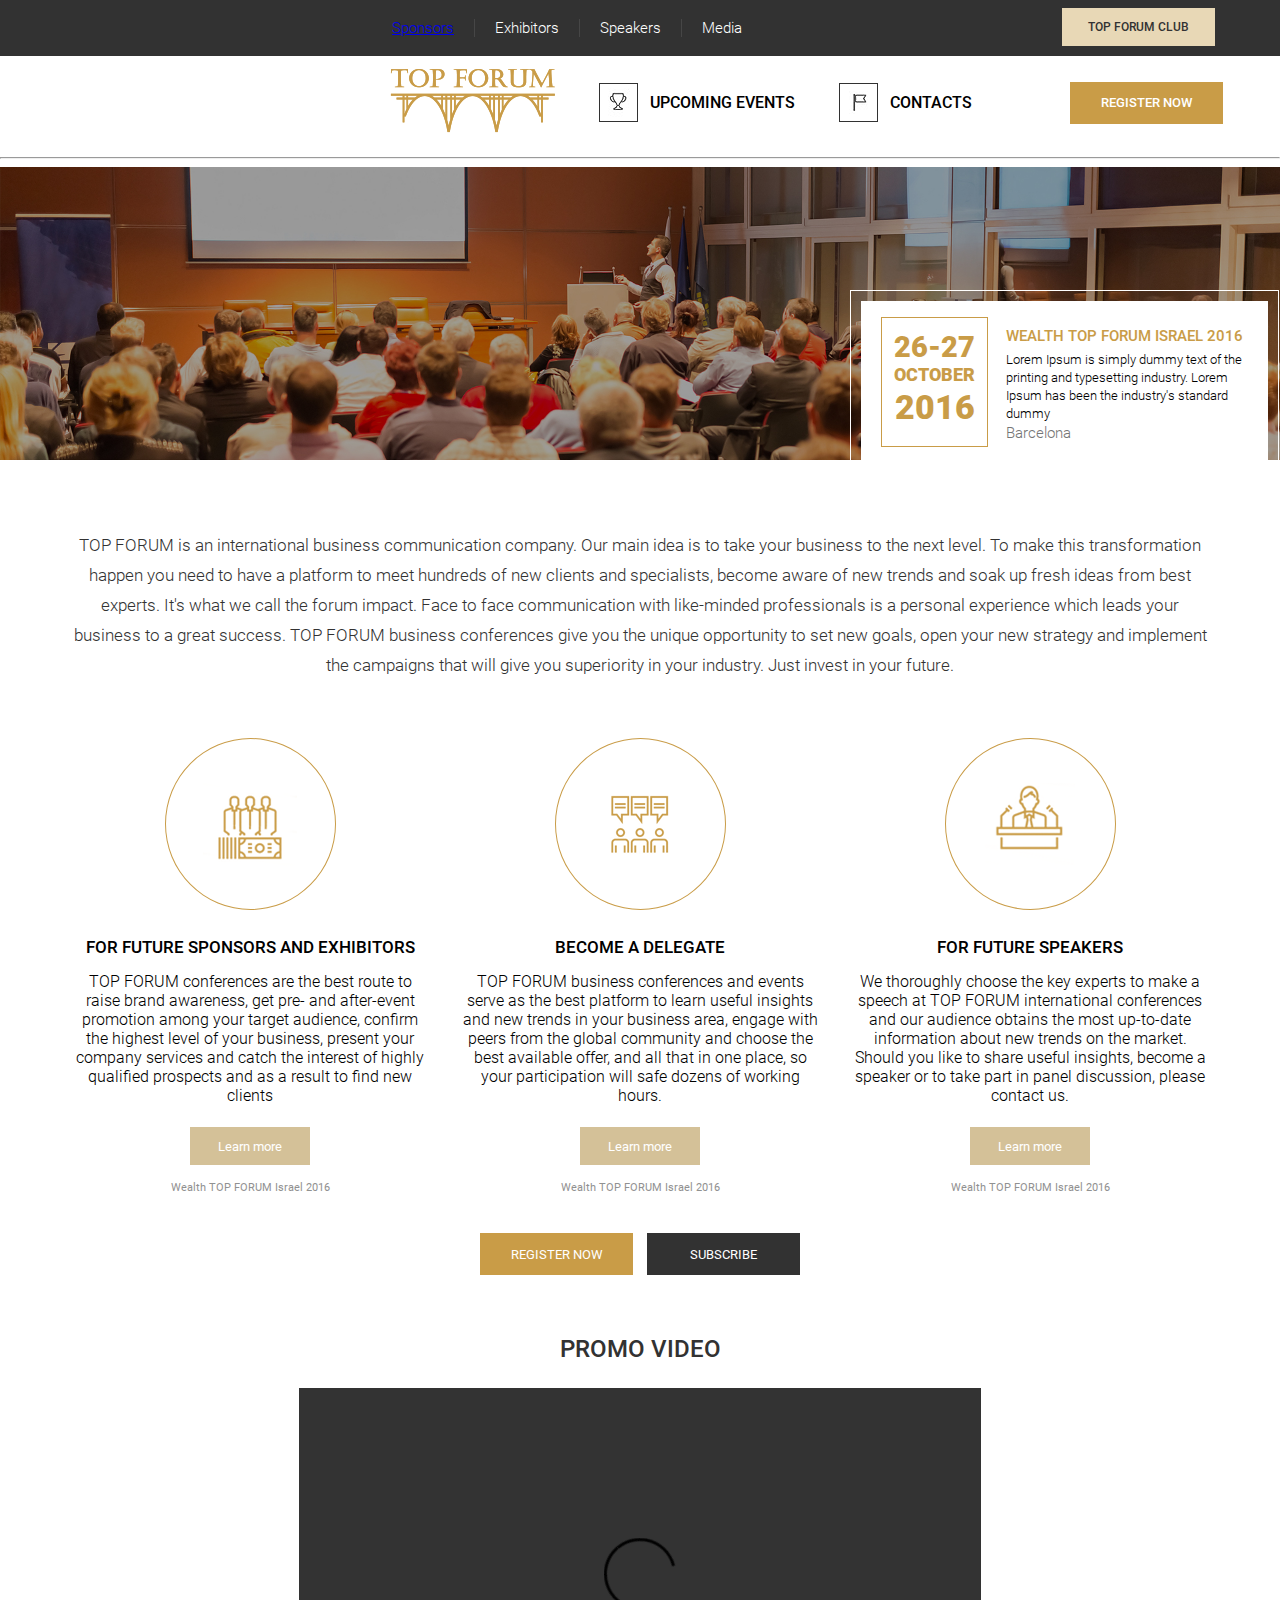
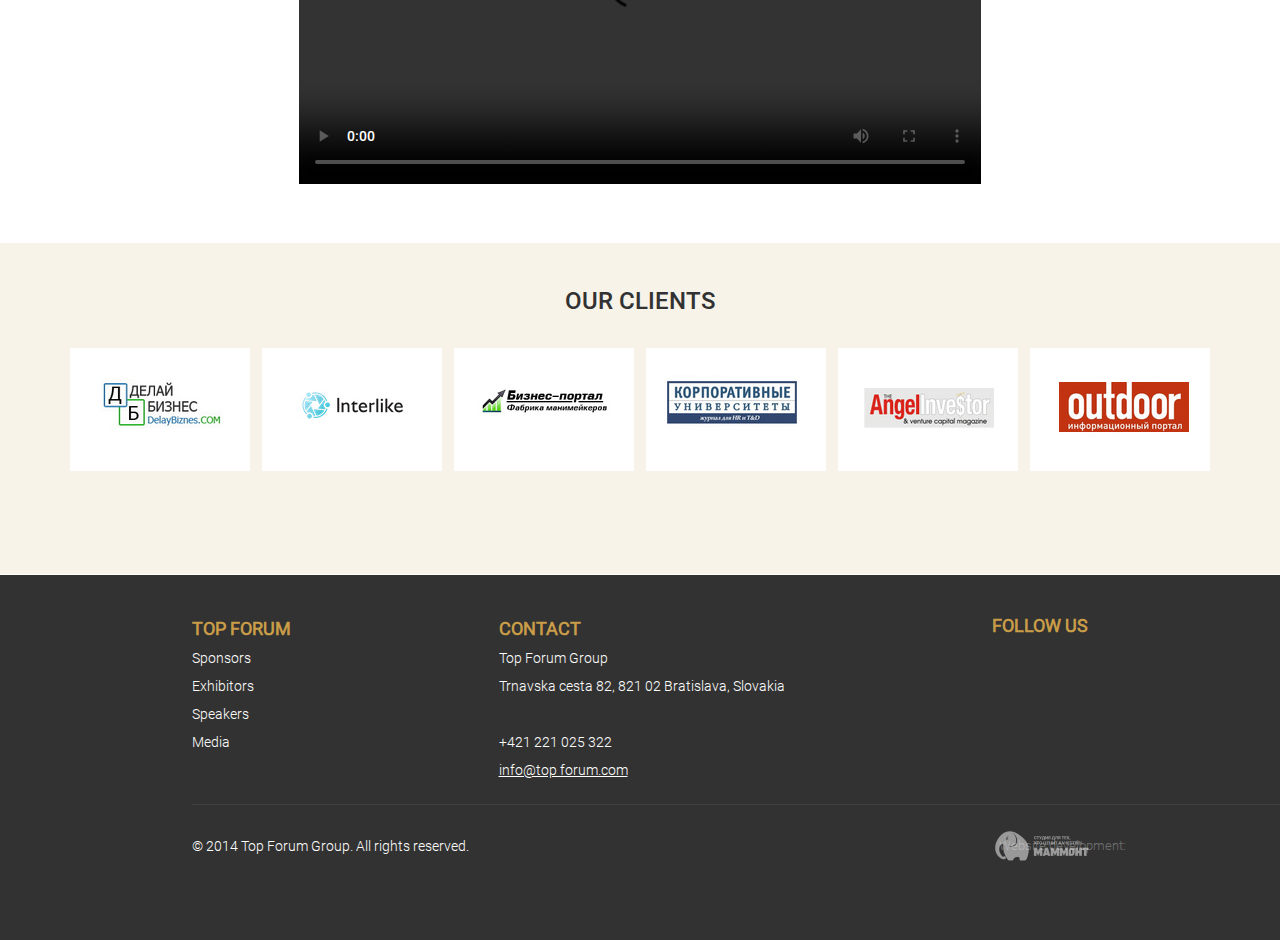
==== index.html @ ee660ce9 "Файлы для сайта" ====
<!DOCTYPE html>
<html lang="en">
<head>
    <meta charset="UTF-8">
    <meta name="viewport" content="width=device-width, initial-scale=1.0">
    <title>Topforum</title>
    <link rel="stylesheet" href="css/style.min.css">
    <link rel="stylesheet" href="css/fonts.css">
</head>
<body>
    <section class="promo">
        <div class="container">
            <header>
                <ul class="header_nav">
                    <li class="header_link"><a href="sponsors.html">Sponsors</a></li>
                    <li class="header_link">Exhibitors</li>
                    <li class="header_link">Speakers</li>
                    <li class="header_link">Media</li>
                </ul>
                <button class="header_btn">TOP FORUM CLUB </button>
            </header>
            <div class="promo_header">
                <div class="promo_header_img">
                    <a href="#"><img src="images/icons/logo_1.png" alt="logo_1"></a>
                </div>
                <div class="promo_header_nav">
                    <div class="promo_icon">
                        <img src="images/icons/upcoming.png" alt="upcoming">
                    </div>
                    <div class="promo_header_text">UPCOMING EVENTS</div>
                    <div class="promo_icon">
                        <img src="images/icons/contacts.png" alt="contacts">
                    </div>
                    <div class="promo_header_text">CONTACTS</div>
                </div>
                <button class="promo_btn">REGISTER NOW </button>
            </div>
            <hr>
            <div class="promo_img">
                <div class="promo_block">
                    <div class="promo_wrapper">
                        <div class="promo_date">
                            26-27<br><span>OCTOBER</span><br><div class="div">2016</div>
                        </div>
                        <div class="promo_text">
                            <div class="promo_title">Wealth TOP FORUM Israel 2016</div>
                            <div class="promo_descr">Lorem Ipsum is simply dummy text of the printing and typesetting industry. Lorem Ipsum has been the industry's standard dummy<br></div>
                            <div class="promo-descr">Barcelona</div>
                        </div>
                    </div>
                </div>
                <img src="images/bg/bg_1.jpg" alt="bg_1">
            </div>
            <div class="promo_subwrapper">
                <div class="promo_subtitle">TOP FORUM is an international business communication company. Our main idea is to take your business to the next level. To make this transformation happen you need to have a platform to meet hundreds of new clients and specialists, become aware of new trends and soak up fresh ideas from best experts. It's what we call the forum impact. Face to face communication with like-minded professionals is a personal experience which leads your business to a great success. TOP FORUM business conferences give you the unique opportunity to set new goals, open your new strategy and implement the campaigns that will give you superiority in your industry. Just invest in your future.</div>
                <div class="promo_subblock">
                    <div class="promo_subblock_item">
                        <div class="promo_subblock_img">
                            <img src="images/icons/icon_1.png" alt="icon_2">
                        </div>
                        <div class="promo_subblock_text">
                            <div class="promo_subblock_title">
                                FOR FUTURE SPONSORS AND EXHIBITORS
                            </div>
                            <div class="promo_subblock_descr">TOP FORUM conferences are the best route to raise brand awareness, get pre- and after-event promotion among your target audience, confirm the highest level of your business, present your company services and catch the interest of highly qualified prospects and as a result to find new clients
                            </div>
                        </div>
                        <button class="promo_subblock_btn">Learn more</button>
                        <div class="promo_subblock__">Wealth TOP FORUM Israel 2016</div>
                    </div>
                    <div class="promo_subblock_item">
                        <div class="promo_subblock_img">
                            <img src="images/icons/icon_2.png" alt="icon_2">
                        </div>
                        <div class="promo_subblock_text">
                            <div class="promo_subblock_title">
                                BECOME A DELEGATE
                            </div>
                            <div class="promo_subblock_descr">TOP FORUM business conferences and events serve as the best platform to learn useful insights and new trends in your business area, engage with peers from the global community and choose the best available offer, and all that in one place, so your participation will safe dozens of working hours.
                            </div>
                        </div>
                        <button class="promo_subblock_btn">Learn more</button>
                        <div class="promo_subblock__">Wealth TOP FORUM Israel 2016</div>
                    </div>
                    <div class="promo_subblock_item">
                        <div class="promo_subblock_img">
                            <img src="images/icons/icon_3.png" alt="icon_3">
                        </div>
                        <div class="promo_subblock_text">
                            <div class="promo_subblock_title">
                                FOR FUTURE SPEAKERS
                            </div>
                            <div class="promo_subblock_descr">We thoroughly choose the key experts to make a speech at TOP FORUM international conferences and our audience obtains the most up-to-date information about new trends on the market. Should you like to share useful insights, become a speaker or to take part in panel discussion, please contact us.
                            </div>
                        </div>
                        <button class="promo_subblock_btn">Learn more</button>
                        <div class="promo_subblock__">Wealth TOP FORUM Israel 2016</div>
                    </div>
                </div>
                <div class="promo_buttons">
                    <button class="promo_btn_sub">REGISTER NOW </button>
                    <button class="promo_subscribe">SUBSCRIBE</button>
                </div>
            </div>
        </div>
    </section>

    <section class="review">
        <div class="container">
            <div class="review_title">CUSTOMER REVIEWS</div>
            <div class="slider_arrow_left"></div>
            <div class="review_slider_wrap">
                <div class="review_wrap">
                    <div class="review_slide">
                        <div class="review_content">
                            <div class="review_item">
                                <div class="review_img"><img src="images/icons/review_1.png" alt="review_1"></div>
                                <div class="review_info">
                                    <div class="review_name">Alexander and Vera</div>
                                    <div class="review_data">04 SEPTEMBER 2015</div>
                                    <div class="review_descr">Lorem Ipsum is simply dummy text of the printing and typesetting industry. Lorem Ipsum has been the industry's standard dummy text ever since the 1500s, when an unknown printer took a galley of type and scrambled it to make a type specimen book. It has survived not only five centuries.</div>
                                </div>
                            </div>
                            <div class="review_item">
                                <div class="review_img"><img src="images/icons/nof_found.png" alt="not_found"></div>
                                <div class="review_info">
                                    <div class="review_name">Vinogradov Nikita and Oksana</div>
                                    <div class="review_data">04 SEPTEMBER 2015</div>
                                    <div class="review_descr">Lorem Ipsum is simply dummy text of the printing and typesetting industry. Lorem Ipsum has been the industry's standard dummy text ever since the 1500s, when an unknown printer took a galley of type and scrambled it to make a type specimen book. It has survived not only five centuries.</div>
                                </div>
                            </div>
                        </div>
                    </div>
                    <div class="review_slide">
                        <div class="review_content">
                            <div class="review_item">
                                <div class="review_img"><img src="images/icons/review_1.png" alt="review_1"></div>
                                <div class="review_info">
                                    <div class="review_name">Alexander and Vera</div>
                                    <div class="review_data">04 SEPTEMBER 2015</div>
                                    <div class="review_descr">Lorem Ipsum is simply dummy text of the printing and typesetting industry. Lorem Ipsum has been the industry's standard dummy text ever since the 1500s, when an unknown printer took a galley of type and scrambled it to make a type specimen book. It has survived not only five centuries.</div>
                                </div>
                            </div>
                            <div class="review_item">
                                <div class="review_img"><img src="images/icons/review_1.png" alt="review_1"></div>
                                <div class="review_info">
                                    <div class="review_name">Vinogradov Nikita and Oksana</div>
                                    <div class="review_data">04 SEPTEMBER 2015</div>
                                    <div class="review_descr">Lorem Ipsum is simply dummy text of the printing and typesetting industry. Lorem Ipsum has been the industry's standard dummy text ever since the 1500s, when an unknown printer took a galley of type and scrambled it to make a type specimen book. It has survived not only five centuries.</div>
                                </div>
                            </div>
                        </div>
                    </div>
                    <div class="review_slide">
                        <div class="review_content">
                            <div class="review_item">
                                <div class="review_img"><img src="images/icons/nof_found.png" alt="not_found"></div>
                                <div class="review_info">
                                    <div class="review_name">Alexander and Vera</div>
                                    <div class="review_data">04 SEPTEMBER 2015</div>
                                    <div class="review_descr">Lorem Ipsum is simply dummy text of the printing and typesetting industry. Lorem Ipsum has been the industry's standard dummy text ever since the 1500s, when an unknown printer took a galley of type and scrambled it to make a type specimen book. It has survived not only five centuries.</div>
                                </div>
                            </div>
                            <div class="review_item">
                                <div class="review_img"><img src="images/icons/nof_found.png" alt="not_found"></div>
                                <div class="review_info">
                                    <div class="review_name">Vinogradov Nikita and Oksana</div>
                                    <div class="review_data">04 SEPTEMBER 2015</div>
                                    <div class="review_descr">Lorem Ipsum is simply dummy text of the printing and typesetting industry. Lorem Ipsum has been the industry's standard dummy text ever since the 1500s, when an unknown printer took a galley of type and scrambled it to make a type specimen book. It has survived not only five centuries.</div>
                                </div>
                            </div>
                        </div>
                    </div>
                </div>
            </div>
            <div class="slider_arrow_right"></div>
            <div class="review_subtitle">Promo video</div>
            <video src="images/video.mp4" controls></video>
            <div class="review_block">
                <div class="review_block_title">our clients</div>
                <div class="review_sponsors">
                    <div class="review_sponsors_item">
                        <div class="review_sponsors_img"><a href="#"><img src="images/clients_1.png" alt="clients_1"></a></div>
                    </div>
                    <div class="review_sponsors_item">
                        <div class="review_sponsors_img"><a href="#"><img src="images/clients_2.png" alt="clients_2"></a></div>
                    </div>
                    <div class="review_sponsors_item">
                        <div class="review_sponsors_img"><a href="#"><img src="images/clients_3.png" alt="clients_3"></a></div>
                    </div>
                    <div class="review_sponsors_item">
                        <div class="review_sponsors_img"><a href="#"><img src="images/clients_4.png" alt="clients_4"></a></div>
                    </div>
                    <div class="review_sponsors_item">
                        <div class="review_sponsors_img"><a href="#"><img src="images/clients_5.png" alt="clients_5"></a></div>
                    </div>
                    <div class="review_sponsors_item">
                        <div class="review_sponsors_img"><a href="#"><img src="images/clients_6.png" alt="clients_6"></a></div>
                    </div>
                </div>
            </div>
        </div>
    </section>
    <div class="container">
        <footer class="footer">
            <div class="footer_info">
                <div class="footer_forum">
                    <div class="footer_forum_text"><span>TOP FORUM</span></div>
                    <div class="footer_forum_text">Sponsors</div>
                    <div class="footer_forum_text">Exhibitors</div>
                    <div class="footer_forum_text">Speakers</div>
                    <div class="footer_forum_text">Media</div>
                </div>
                <div class="footer_line"></div>
                <div class="footer_contacts">
                    <div class="footer_contacts_text"><span>CONTACT</span></div>
                    <div class="footer_contacts_text">Top Forum Group</div>
                    <div class="footer_contacts_text">Trnavska cesta 82, 821 02 Bratislava, Slovakia</div>
                    <div class="footer_contacts_text">+421 221 025 322</div>
                    <div class="footer_contacts_text"><a href="#">info@top forum.com</a></div>
                </div>
                <div class="footer_follow"><span>FOLLOW US</span></div>
            </div>
            <div class="footer_hr"></div>
            <div class="footer_group">
                <div class="footer_group_text">© 2014 Top Forum Group. All rights reserved. </div>
                <div class="footer_group_text">Website development:</div>
                <div class="footer_group_img"><img src="images/icons/footer_logo.png" alt="footer_logo"></div>
            </div>
        </footer>
        <div class="modal_subscribe look">
            <div class="subscribe">
                <div class="subscribe_x">&times;</div>
                <div class="subscribe_title">SUBSCRIBE</div>
                <div class="subscribe_text">Lorem Ipsum is simply dummy text of the printing and typesetting industry.</div>
                <form action="#" class="subscribe_form">
                    <input type="text" placeholder="Name and surname" class="subscribe_input">
                    <input type="text" placeholder="Company name " class="subscribe_input">
                    <input type="text" placeholder="E-mail" class="subscribe_input">
                    <button class="subscribe_btn">SUBSCRIBE</button>
                </form>
            </div>
        </div>
    </div>


    <script src="js/script.js"></script>
</body>
</html>
---- css/style.min.css ----
.container{display:block;margin:0 auto;max-width:1920px}*{font-family:'Roboto'}body{overflow-x:hidden;margin:0;-webkit-box-sizing:border-box;box-sizing:border-box}.modal_fon{opacity:1;z-index:100}header{display:-webkit-box;display:-ms-flexbox;display:flex;background-color:#323232;color:#fff;height:56px}.header_nav{display:-webkit-box;display:-ms-flexbox;display:flex;-webkit-box-pack:start;-ms-flex-pack:start;justify-content:start;-webkit-box-align:center;-ms-flex-align:center;align-items:center;margin-left:332px}.header_nav :hover{text-decoration:underline}.header_nav :last-child{border:none}.header_link{list-style-type:none;padding:0 20px;border-right:solid 1px rgba(255,255,255,0.1);cursor:pointer;font-weight:300;font-size:15px}.promo_header{padding-left:390px;height:93px;display:-webkit-box;display:-ms-flexbox;display:flex;-webkit-box-pack:start;-ms-flex-pack:start;justify-content:start;-webkit-box-align:center;-ms-flex-align:center;align-items:center}.promo_header_nav{display:-webkit-box;display:-ms-flexbox;display:flex;-webkit-box-pack:start;-ms-flex-pack:start;justify-content:start;-webkit-box-align:center;-ms-flex-align:center;align-items:center}.promo_icon{margin-left:44px;display:-webkit-box;display:-ms-flexbox;display:flex;-webkit-box-pack:center;-ms-flex-pack:center;justify-content:center;-webkit-box-align:center;-ms-flex-align:center;align-items:center;border:1px solid #323232;width:37px;height:37px}.promo_header_text{margin-left:12px}.header_btn{margin:8px 0 0 35.1%;text-align:center;width:153px;height:38px;background-color:#e8d8b6;font-size:12px;color:#323232;cursor:pointer;border:none}.promo_btn{margin-left:30%;text-align:center;width:153px;height:42px;background-color:#c99c47;font-size:13px;color:#ffffff;cursor:pointer;border:none}.promo_img{position:relative}.promo_img img{width:100%}.promo_block{display:-webkit-box;display:-ms-flexbox;display:flex;-webkit-box-pack:center;-ms-flex-pack:center;justify-content:center;-webkit-box-align:center;-ms-flex-align:center;align-items:center;position:absolute;width:427px;height:179px;border:1px solid #fff;-webkit-transform:translate(1065px, 123px);transform:translate(1065px, 123px)}.promo_wrapper{display:-webkit-box;display:-ms-flexbox;display:flex;-webkit-box-pack:justify;-ms-flex-pack:justify;justify-content:space-between;background-color:#fff;width:407px;height:159px}.promo_date{margin:16px 0 0 20px;border:1px solid #c99c47;width:105px;height:111px;text-align:center;color:#c99c47;font-size:29px;font-weight:900;padding-top:17px;line-height:24px}.promo_text{line-height:18px;width:239px;margin-right:23px}.div{margin-top:8px;font-size:34px}.promo_title{padding-top:27px;font-size:14.5px;font-weight:500;color:#c99c47;text-transform:uppercase}.promo-descr{color:#757575;font-size:14.5px;font-weight:300}.promo_descr{margin-top:5px;margin-bottom:2px;font-size:12.5px;font-weight:300}span{font-size:18px;font-weight:900}.promo_subtitle{display:block;margin:0 auto;width:1140px;font-size:17px;text-align:center;color:#323232;margin-top:66px;font-weight:300;line-height:30px}.promo_subblock_img{display:-webkit-box;display:-ms-flexbox;display:flex;-webkit-box-pack:center;-ms-flex-pack:center;justify-content:center;-webkit-box-align:center;-ms-flex-align:center;align-items:center;width:169px;height:170px;border-radius:100%;border:solid 1px #c99c47}.promo_subblock{text-align:center;display:block;margin:0 auto;display:-webkit-box;display:-ms-flexbox;display:flex;-webkit-box-pack:center;-ms-flex-pack:center;justify-content:center;width:1140px;margin-top:58px}.promo_subwrapper{display:block;margin:0 auto}.promo_subblock_item{display:-webkit-box;display:-ms-flexbox;display:flex;-webkit-box-orient:vertical;-webkit-box-direction:normal;-ms-flex-direction:column;flex-direction:column;-webkit-box-align:center;-ms-flex-align:center;align-items:center}.promo_subblock_title{margin-top:27px;font-size:17px;font-weight:500}.promo_subblock_text{width:360px;margin:0 15px 0 15px}.promo_subblock_descr{margin-top:15px;font-weight:300}.promo_subblock_btn{margin-top:22px;width:120px;height:38px;background-color:#d4c198;font-size:13px;cursor:pointer;color:#ffffff;text-align:center;border:none;font-family:'Roboto Regular'}.promo_subblock__{margin-top:16px;color:#919191;font-size:11px;font-family:'Roboto Regular'}.promo_btn_sub{text-align:center;width:153px;height:42px;background-color:#c99c47;font-size:13px;color:#ffffff;cursor:pointer;border:none;margin-right:7px;font-family:'Roboto Regular'}.promo_subscribe{width:153px;height:42px;background-color:#323232;border:none;color:#ffffff;font-size:13px;text-align:center;cursor:pointer;margin-left:7px;font-family:'Roboto Regular'}.promo_buttons{display:-webkit-box;display:-ms-flexbox;display:flex;-webkit-box-pack:center;-ms-flex-pack:center;justify-content:center;margin-top:39px}.review{min-height:1295px}.review_slider_wrap{overflow:hidden;margin-top:30px}.review_wrap{overflow:hidden;display:-webkit-box;display:-ms-flexbox;display:flex;-webkit-box-pack:center;-ms-flex-pack:center;justify-content:center;width:1920px;height:417px;background-color:rgba(232,216,182,0.3);padding-top:54px}.review_title{margin-top:30px;font-size:24px;font-weight:500;text-align:center;color:#323232}.review_content{display:-webkit-box;display:-ms-flexbox;display:flex;-webkit-box-pack:center;-ms-flex-pack:center;justify-content:center}.review_content :nth-child(2){margin-left:48px}.review_item{display:-webkit-box;display:-ms-flexbox;display:flex;margin-top:40px}.review_img{display:-webkit-box;display:-ms-flexbox;display:flex;-webkit-box-pack:center;-ms-flex-pack:center;justify-content:center;-webkit-box-align:center;-ms-flex-align:center;align-items:center;width:121px;height:121px;background-color:#ffffff;border-radius:100%}.review_img :nth-child(0){margin-left:48px}.review_info{background-color:#fff;width:411px;height:245px;margin-left:14px}.review_name{font-size:17px;font-weight:500;color:#323232;margin-top:26px;margin-left:31px}.review_data{width:119px;height:22px;background-color:rgba(0,0,0,0.3);font-size:9px;font-weight:300;color:#fff;text-align:center;padding-top:11px;margin-top:11px;text-transform:uppercase;-webkit-transform:translateX(-17px);transform:translateX(-17px)}.review_descr{width:333px;height:124px;font-size:14px;font-weight:300;color:#323232;text-align:justify;margin-left:31px;margin-top:11px}.review_subtitle{margin-top:60px;color:#323232;font-size:24px;font-weight:500;text-transform:uppercase;text-align:center}.review_block{padding-top:44px;height:287px;background-color:rgba(232,216,182,0.3);margin-top:59px}.review_block_title{display:-webkit-box;display:-ms-flexbox;display:flex;-webkit-box-pack:center;-ms-flex-pack:center;justify-content:center;font-size:24px;font-weight:500;color:#323232;text-transform:uppercase}.review_sponsors{margin-top:33px;display:-webkit-box;display:-ms-flexbox;display:flex;-webkit-box-pack:center;-ms-flex-pack:center;justify-content:center}.review_sponsors_img{display:-webkit-box;display:-ms-flexbox;display:flex;-webkit-box-pack:center;-ms-flex-pack:center;justify-content:center;-webkit-box-align:center;-ms-flex-align:center;align-items:center;width:180px;height:123px;background-color:#fff;margin:0 6px 0 6px}video{display:block;margin:0 auto;margin-top:25px;width:682px;height:396px;outline:none}.footer{min-height:365px;padding:0 15%;background-color:#323232}.footer_info{display:-webkit-box;display:-ms-flexbox;display:flex;-webkit-box-pack:justify;-ms-flex-pack:justify;justify-content:space-between;padding-top:40px}.footer_line{width:1px;height:210px;background-color:rgba(80,80,80,0.5);-webkit-transform:translateX(-10%);transform:translateX(-10%)}.footer span{font-family:'Roboto Regular';color:#c99c47}.footer_forum_text{color:#ffffff;font-size:14px;font-weight:300;line-height:28px}.footer_contacts{-webkit-transform:translateX(-70%);transform:translateX(-70%)}.footer_contacts :nth-child(4){margin-top:28px}.footer_contacts a{color:#fff}.footer_contacts_text{color:#ffffff;font-size:14px;font-weight:300;line-height:28px}.footer_hr{display:-webkit-box;display:-ms-flexbox;display:flex;-webkit-box-pack:center;-ms-flex-pack:center;justify-content:center;width:1171px;height:1px;background-color:rgba(80,80,80,0.5);margin-top:20px}.footer_group{display:-webkit-box;display:-ms-flexbox;display:flex;-webkit-box-pack:justify;-ms-flex-pack:justify;justify-content:space-between;-webkit-box-align:center;-ms-flex-align:center;align-items:center;margin-top:26px}.footer_group :nth-child(2){font-size:13px;color:rgba(255,255,255,0.3);-webkit-transform:translateX(330px);transform:translateX(330px)}.footer_group_img{width:93px;height:29px}.footer_group_text{font-size:14px;font-weight:300;color:#fff}.slider_arrow_left{position:relative;cursor:pointer;left:-40%;bottom:-180px;z-index:300}.slider_arrow_left:before,.slider_arrow_left:after{content:"";position:absolute;height:12px;width:60px;background-color:#c99c47;top:50%;left:50%}.slider_arrow_left:before{-webkit-transform-origin:0% -50%;transform-origin:0% -50%;-webkit-transform:translate(-75%, -50%) rotate(45deg);transform:translate(-75%, -50%) rotate(45deg)}.slider_arrow_left:after{-webkit-transform-origin:0% 150%;transform-origin:0% 150%;-webkit-transform:translate(-75%, -50%) rotate(-45deg);transform:translate(-75%, -50%) rotate(-45deg)}.slider_arrow_right{position:relative;cursor:pointer;right:-40%;bottom:325px}.slider_arrow_right:before,.slider_arrow_right:after{content:"";position:absolute;height:12px;width:60px;background-color:#c99c47;top:50%;left:50%}.slider_arrow_right:before{-webkit-transform-origin:100% 150%;transform-origin:100% 150%;-webkit-transform:translate(-75%, -50%) rotate(45deg);transform:translate(-75%, -50%) rotate(45deg)}.slider_arrow_right:after{-webkit-transform-origin:100% -50%;transform-origin:100% -50%;-webkit-transform:translate(-75%, -50%) rotate(-45deg);transform:translate(-75%, -50%) rotate(-45deg)}.sponsors{min-height:1036px}.sponsors_title{font-size:24px;font-weight:500;margin-top:50px;text-align:center;text-transform:uppercase}.sponsors_text{display:block;margin:0 auto;font-size:17px;font-weight:300;width:1139px;margin-top:22px;text-align:center}.sponsors_subtitle{font-size:17px;font-weight:500;margin-top:40px;text-transform:uppercase;text-align:center}.sponsors_block{display:-webkit-box;display:-ms-flexbox;display:flex;-webkit-box-pack:center;-ms-flex-pack:center;justify-content:center;-ms-flex-wrap:wrap;flex-wrap:wrap;margin:0 25% 0 25%;width:50%}.sponsors_item{width:266px;margin:32px 14px 0 14px}.sponsors_btn{width:120px;height:38px;background-color:#d4c198;font-size:13px;cursor:pointer;color:#ffffff;text-align:center;border:none;font-family:'Roboto Regular';display:block;margin:0 auto;margin-top:16px}.sponsors_value{color:#c99c47;font-size:19px;text-transform:uppercase;font-weight:500;text-align:center}.sponsors_img{width:263px;height:160px;display:-webkit-box;display:-ms-flexbox;display:flex;-webkit-box-pack:center;-ms-flex-pack:center;justify-content:center;-webkit-box-align:center;-ms-flex-align:center;align-items:center;margin-top:21px;border:solid 1px #f3ebda}.sponsors_name{font-size:17px;font-weight:500;text-transform:uppercase;text-align:center;margin-top:21px}.sponsors_descr{font-size:15px;font-weight:300;text-align:center;margin-top:10px}.modal_subscribe{display:none;-webkit-box-pack:center;-ms-flex-pack:center;justify-content:center;-webkit-box-align:center;-ms-flex-align:center;align-items:center;position:fixed;top:0;right:0;bottom:0;left:0;z-index:1050}.subscribe{width:421px;height:372px;background-color:#ffffff;border:solid 2px #c99c47;z-index:1}.subscribe_title{margin-top:36px;font-size:17px;font-weight:500;text-align:center;text-transform:uppercase;color:#323232}.subscribe_x{position:absolute;font-size:50px;color:red;cursor:pointer;-webkit-transform:translate(430px, -50px);transform:translate(430px, -50px)}.subscribe_text{font-size:15px;font-weight:300;text-align:center;color:#323232;margin-top:10px}.subscribe_form{display:-webkit-box;display:-ms-flexbox;display:flex;-webkit-box-orient:vertical;-webkit-box-direction:normal;-ms-flex-direction:column;flex-direction:column;-webkit-box-align:center;-ms-flex-align:center;align-items:center}.subscribe_form :nth-child(1){margin-top:26px}.subscribe_input{width:364px;height:50px;font-size:14px;font-weight:300;text-align:center;color:#606060;padding:0 10px 0 10px;border:solid 1px rgba(232,216,182,0.3);text-transform:uppercase;margin-top:6px}.subscribe_btn{margin-top:12px;width:129px;height:42px;border:none;background-color:#c99c47;text-align:center;color:#ffffff;font-size:13px;font-family:'Roboto Regular';cursor:pointer}.look{opacity:1}@media (max-width: 1366px){.header_btn{margin:8px 0 0 23.4%}.promo_btn{margin-left:11%}.promo_block{-webkit-transform:translate(850px, 123px);transform:translate(850px, 123px)}.footer_line{display:none}.footer_contacts{-webkit-transform:translateX(0);transform:translateX(0)}.review{min-height:840px}.review_slider_wrap{display:none}.review_title{display:none}.slider_arrow_left,.slider_arrow_right{display:none}}@media (max-width: 1024px){.header_nav{margin-left:0}.promo_header{padding-left:20px}.promo_btn{margin-left:6.3%}.promo_block{display:none}.promo_subblock{-ms-flex-wrap:wrap;flex-wrap:wrap;width:100%}.promo_subtitle{width:80%}.review_sponsors{-ms-flex-wrap:wrap;flex-wrap:wrap}.review_sponsors_img{margin-top:5px}.review_block{height:330px}.review .footer{padding:0 10%}}@media (max-width: 570px){.review_block{height:500px;padding-top:14px}.review_subtitle{margin-top:20px}video{width:400px;height:240px}.promo_header_nav{display:none}.promo_subtitle{margin-top:20px}.promo_subblock{margin-top:20px}.promo_subblock_img{margin-top:20px;width:100px;height:100px}.promo_subblock_img img{width:60px}.promo_btn_sub{width:130px;height:37px;font-size:11px}.promo_subscribe{width:130px;height:37px;font-size:11px}.footer{padding:0 5%}.footer_hr{width:100%}.footer_group :nth-child(2){-webkit-transform:translateX(0);transform:translateX(0)}hr{display:none}}@media (max-width: 428px){.header_link{font-size:12px}.promo_btn{width:130px;height:37px}.promo_header{height:70px}.promo_header_img img{width:110px}.promo_subblock_descr,.promo_subtitle{font-size:15px}.footer_forum_text,.footer_contacts_text{font-size:13px}.footer span{font-size:15px}.footer_group_text{font-size:11px}.sponsors_btn{margin-bottom:20px}}
/*# sourceMappingURL=style.min.css.map */
---- css/fonts.css ----
@font-face {
    font-family: 'Roboto Regular';
    src: url('../fonts/Roboto-Regular.ttf');
    src: url('../fonts/Roboto-Regular.ttf') format('embedded-opentype'),
    url('../fonts/Roboto-Regular.ttf') format('ttf'),
    url('../fonts/Roboto-Regular.ttf') format('truetype');
    font-weight: 400;
    font-style: normal;
    }
@font-face {
    font-family: 'Roboto';
    src: url('../fonts/Roboto-Light.ttf');
    src: url('../fonts/Roboto-Light.ttf') format('embedded-opentype'),
    url('../fonts/Roboto-Light.ttf') format('ttf'),
    url('../fonts/Roboto-Light.ttf') format('truetype');
    font-weight: 300;
    font-style: normal;
    }
@font-face {
    font-family: 'Roboto';
    src: url('../fonts/Roboto-Medium.ttf');
    src: url('../fonts/Roboto-Medium.ttf') format('embedded-opentype'),
    url('../fonts/Roboto-Medium.ttf') format('ttf'),
    url('../fonts/Roboto-Medium.ttf') format('truetype');
    font-weight: 500;
    font-style: normal;
    }
@font-face {
    font-family: 'Roboto';
    src: url('../fonts/Roboto-Black.ttf');
    src: url('../fonts/Roboto-Black.ttf') format('embedded-opentype'),
    url('../fonts/Roboto-Black.ttf') format('ttf'),
    url('../fonts/Roboto-Black.ttf') format('truetype');
    font-weight: 900;
    font-style: normal;
    }
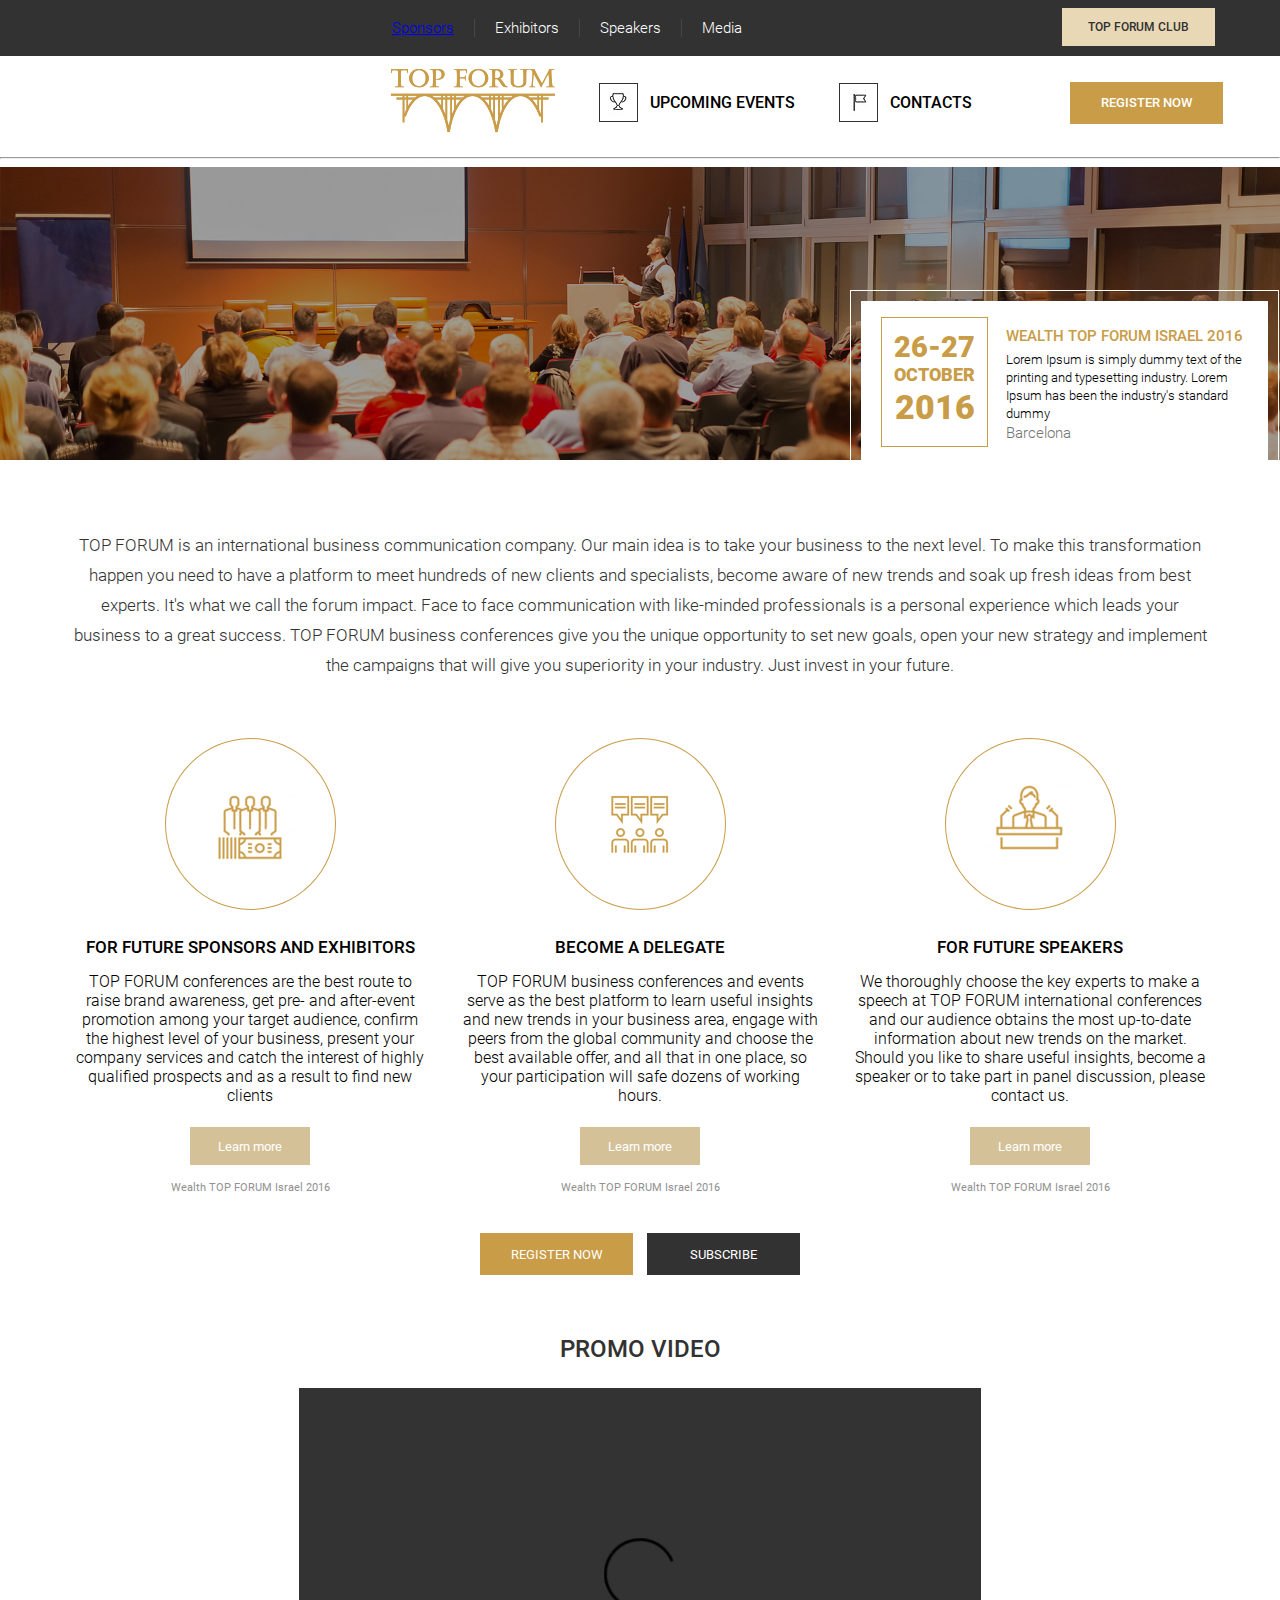
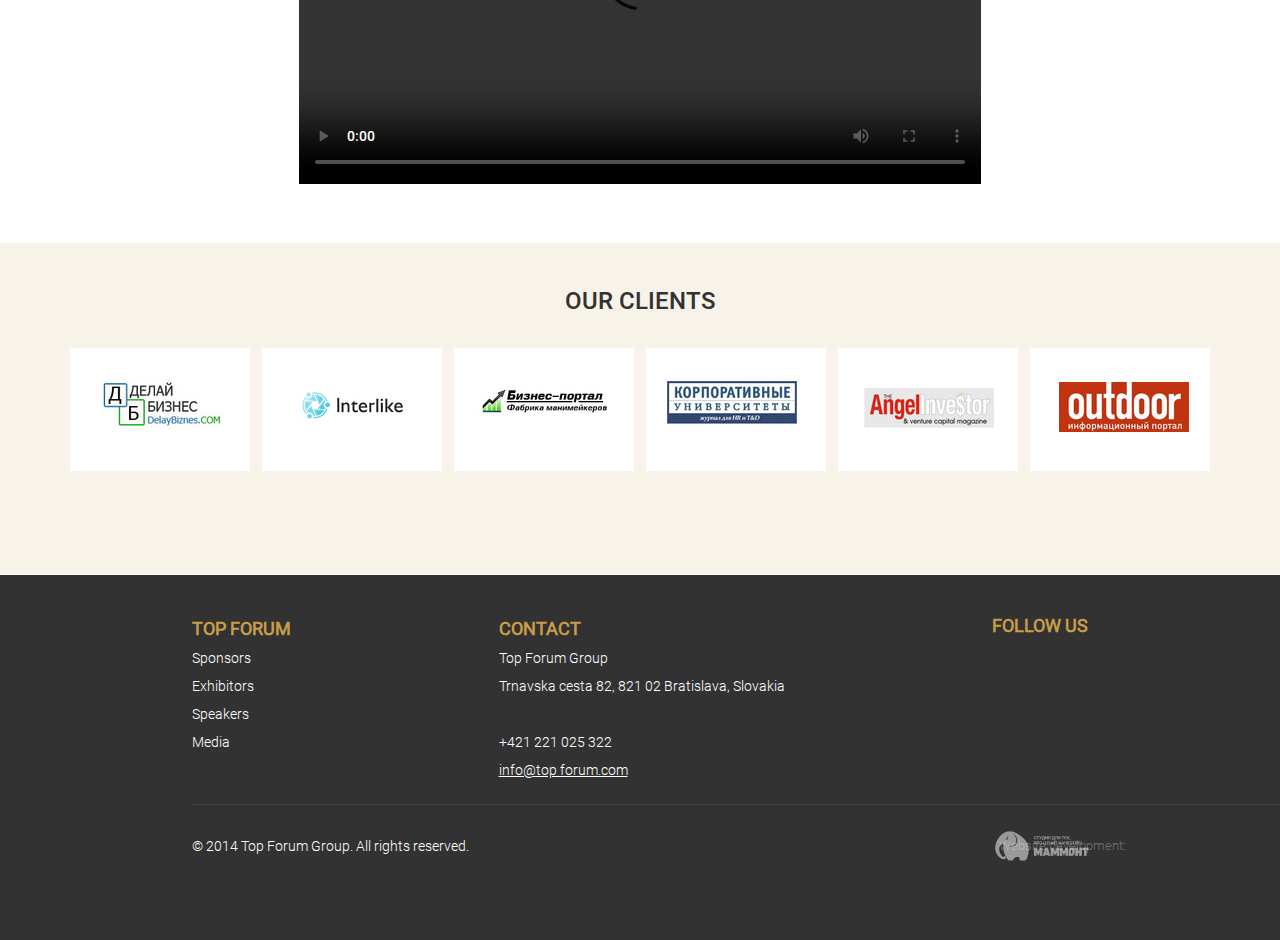
==== commit c562ee00: "first commit" ====
--- a/index.html
+++ b/index.html
@@ -1,249 +1,249 @@
-<!DOCTYPE html>
-<html lang="en">
-<head>
-    <meta charset="UTF-8">
-    <meta name="viewport" content="width=device-width, initial-scale=1.0">
-    <title>Topforum</title>
-    <link rel="stylesheet" href="css/style.min.css">
-    <link rel="stylesheet" href="css/fonts.css">
-</head>
-<body>
-    <section class="promo">
-        <div class="container">
-            <header>
-                <ul class="header_nav">
-                    <li class="header_link"><a href="sponsors.html">Sponsors</a></li>
-                    <li class="header_link">Exhibitors</li>
-                    <li class="header_link">Speakers</li>
-                    <li class="header_link">Media</li>
-                </ul>
-                <button class="header_btn">TOP FORUM CLUB </button>
-            </header>
-            <div class="promo_header">
-                <div class="promo_header_img">
-                    <a href="#"><img src="images/icons/logo_1.png" alt="logo_1"></a>
-                </div>
-                <div class="promo_header_nav">
-                    <div class="promo_icon">
-                        <img src="images/icons/upcoming.png" alt="upcoming">
-                    </div>
-                    <div class="promo_header_text">UPCOMING EVENTS</div>
-                    <div class="promo_icon">
-                        <img src="images/icons/contacts.png" alt="contacts">
-                    </div>
-                    <div class="promo_header_text">CONTACTS</div>
-                </div>
-                <button class="promo_btn">REGISTER NOW </button>
-            </div>
-            <hr>
-            <div class="promo_img">
-                <div class="promo_block">
-                    <div class="promo_wrapper">
-                        <div class="promo_date">
-                            26-27<br><span>OCTOBER</span><br><div class="div">2016</div>
-                        </div>
-                        <div class="promo_text">
-                            <div class="promo_title">Wealth TOP FORUM Israel 2016</div>
-                            <div class="promo_descr">Lorem Ipsum is simply dummy text of the printing and typesetting industry. Lorem Ipsum has been the industry's standard dummy<br></div>
-                            <div class="promo-descr">Barcelona</div>
-                        </div>
-                    </div>
-                </div>
-                <img src="images/bg/bg_1.jpg" alt="bg_1">
-            </div>
-            <div class="promo_subwrapper">
-                <div class="promo_subtitle">TOP FORUM is an international business communication company. Our main idea is to take your business to the next level. To make this transformation happen you need to have a platform to meet hundreds of new clients and specialists, become aware of new trends and soak up fresh ideas from best experts. It's what we call the forum impact. Face to face communication with like-minded professionals is a personal experience which leads your business to a great success. TOP FORUM business conferences give you the unique opportunity to set new goals, open your new strategy and implement the campaigns that will give you superiority in your industry. Just invest in your future.</div>
-                <div class="promo_subblock">
-                    <div class="promo_subblock_item">
-                        <div class="promo_subblock_img">
-                            <img src="images/icons/icon_1.png" alt="icon_2">
-                        </div>
-                        <div class="promo_subblock_text">
-                            <div class="promo_subblock_title">
-                                FOR FUTURE SPONSORS AND EXHIBITORS
-                            </div>
-                            <div class="promo_subblock_descr">TOP FORUM conferences are the best route to raise brand awareness, get pre- and after-event promotion among your target audience, confirm the highest level of your business, present your company services and catch the interest of highly qualified prospects and as a result to find new clients
-                            </div>
-                        </div>
-                        <button class="promo_subblock_btn">Learn more</button>
-                        <div class="promo_subblock__">Wealth TOP FORUM Israel 2016</div>
-                    </div>
-                    <div class="promo_subblock_item">
-                        <div class="promo_subblock_img">
-                            <img src="images/icons/icon_2.png" alt="icon_2">
-                        </div>
-                        <div class="promo_subblock_text">
-                            <div class="promo_subblock_title">
-                                BECOME A DELEGATE
-                            </div>
-                            <div class="promo_subblock_descr">TOP FORUM business conferences and events serve as the best platform to learn useful insights and new trends in your business area, engage with peers from the global community and choose the best available offer, and all that in one place, so your participation will safe dozens of working hours.
-                            </div>
-                        </div>
-                        <button class="promo_subblock_btn">Learn more</button>
-                        <div class="promo_subblock__">Wealth TOP FORUM Israel 2016</div>
-                    </div>
-                    <div class="promo_subblock_item">
-                        <div class="promo_subblock_img">
-                            <img src="images/icons/icon_3.png" alt="icon_3">
-                        </div>
-                        <div class="promo_subblock_text">
-                            <div class="promo_subblock_title">
-                                FOR FUTURE SPEAKERS
-                            </div>
-                            <div class="promo_subblock_descr">We thoroughly choose the key experts to make a speech at TOP FORUM international conferences and our audience obtains the most up-to-date information about new trends on the market. Should you like to share useful insights, become a speaker or to take part in panel discussion, please contact us.
-                            </div>
-                        </div>
-                        <button class="promo_subblock_btn">Learn more</button>
-                        <div class="promo_subblock__">Wealth TOP FORUM Israel 2016</div>
-                    </div>
-                </div>
-                <div class="promo_buttons">
-                    <button class="promo_btn_sub">REGISTER NOW </button>
-                    <button class="promo_subscribe">SUBSCRIBE</button>
-                </div>
-            </div>
-        </div>
-    </section>
-
-    <section class="review">
-        <div class="container">
-            <div class="review_title">CUSTOMER REVIEWS</div>
-            <div class="slider_arrow_left"></div>
-            <div class="review_slider_wrap">
-                <div class="review_wrap">
-                    <div class="review_slide">
-                        <div class="review_content">
-                            <div class="review_item">
-                                <div class="review_img"><img src="images/icons/review_1.png" alt="review_1"></div>
-                                <div class="review_info">
-                                    <div class="review_name">Alexander and Vera</div>
-                                    <div class="review_data">04 SEPTEMBER 2015</div>
-                                    <div class="review_descr">Lorem Ipsum is simply dummy text of the printing and typesetting industry. Lorem Ipsum has been the industry's standard dummy text ever since the 1500s, when an unknown printer took a galley of type and scrambled it to make a type specimen book. It has survived not only five centuries.</div>
-                                </div>
-                            </div>
-                            <div class="review_item">
-                                <div class="review_img"><img src="images/icons/nof_found.png" alt="not_found"></div>
-                                <div class="review_info">
-                                    <div class="review_name">Vinogradov Nikita and Oksana</div>
-                                    <div class="review_data">04 SEPTEMBER 2015</div>
-                                    <div class="review_descr">Lorem Ipsum is simply dummy text of the printing and typesetting industry. Lorem Ipsum has been the industry's standard dummy text ever since the 1500s, when an unknown printer took a galley of type and scrambled it to make a type specimen book. It has survived not only five centuries.</div>
-                                </div>
-                            </div>
-                        </div>
-                    </div>
-                    <div class="review_slide">
-                        <div class="review_content">
-                            <div class="review_item">
-                                <div class="review_img"><img src="images/icons/review_1.png" alt="review_1"></div>
-                                <div class="review_info">
-                                    <div class="review_name">Alexander and Vera</div>
-                                    <div class="review_data">04 SEPTEMBER 2015</div>
-                                    <div class="review_descr">Lorem Ipsum is simply dummy text of the printing and typesetting industry. Lorem Ipsum has been the industry's standard dummy text ever since the 1500s, when an unknown printer took a galley of type and scrambled it to make a type specimen book. It has survived not only five centuries.</div>
-                                </div>
-                            </div>
-                            <div class="review_item">
-                                <div class="review_img"><img src="images/icons/review_1.png" alt="review_1"></div>
-                                <div class="review_info">
-                                    <div class="review_name">Vinogradov Nikita and Oksana</div>
-                                    <div class="review_data">04 SEPTEMBER 2015</div>
-                                    <div class="review_descr">Lorem Ipsum is simply dummy text of the printing and typesetting industry. Lorem Ipsum has been the industry's standard dummy text ever since the 1500s, when an unknown printer took a galley of type and scrambled it to make a type specimen book. It has survived not only five centuries.</div>
-                                </div>
-                            </div>
-                        </div>
-                    </div>
-                    <div class="review_slide">
-                        <div class="review_content">
-                            <div class="review_item">
-                                <div class="review_img"><img src="images/icons/nof_found.png" alt="not_found"></div>
-                                <div class="review_info">
-                                    <div class="review_name">Alexander and Vera</div>
-                                    <div class="review_data">04 SEPTEMBER 2015</div>
-                                    <div class="review_descr">Lorem Ipsum is simply dummy text of the printing and typesetting industry. Lorem Ipsum has been the industry's standard dummy text ever since the 1500s, when an unknown printer took a galley of type and scrambled it to make a type specimen book. It has survived not only five centuries.</div>
-                                </div>
-                            </div>
-                            <div class="review_item">
-                                <div class="review_img"><img src="images/icons/nof_found.png" alt="not_found"></div>
-                                <div class="review_info">
-                                    <div class="review_name">Vinogradov Nikita and Oksana</div>
-                                    <div class="review_data">04 SEPTEMBER 2015</div>
-                                    <div class="review_descr">Lorem Ipsum is simply dummy text of the printing and typesetting industry. Lorem Ipsum has been the industry's standard dummy text ever since the 1500s, when an unknown printer took a galley of type and scrambled it to make a type specimen book. It has survived not only five centuries.</div>
-                                </div>
-                            </div>
-                        </div>
-                    </div>
-                </div>
-            </div>
-            <div class="slider_arrow_right"></div>
-            <div class="review_subtitle">Promo video</div>
-            <video src="images/video.mp4" controls></video>
-            <div class="review_block">
-                <div class="review_block_title">our clients</div>
-                <div class="review_sponsors">
-                    <div class="review_sponsors_item">
-                        <div class="review_sponsors_img"><a href="#"><img src="images/clients_1.png" alt="clients_1"></a></div>
-                    </div>
-                    <div class="review_sponsors_item">
-                        <div class="review_sponsors_img"><a href="#"><img src="images/clients_2.png" alt="clients_2"></a></div>
-                    </div>
-                    <div class="review_sponsors_item">
-                        <div class="review_sponsors_img"><a href="#"><img src="images/clients_3.png" alt="clients_3"></a></div>
-                    </div>
-                    <div class="review_sponsors_item">
-                        <div class="review_sponsors_img"><a href="#"><img src="images/clients_4.png" alt="clients_4"></a></div>
-                    </div>
-                    <div class="review_sponsors_item">
-                        <div class="review_sponsors_img"><a href="#"><img src="images/clients_5.png" alt="clients_5"></a></div>
-                    </div>
-                    <div class="review_sponsors_item">
-                        <div class="review_sponsors_img"><a href="#"><img src="images/clients_6.png" alt="clients_6"></a></div>
-                    </div>
-                </div>
-            </div>
-        </div>
-    </section>
-    <div class="container">
-        <footer class="footer">
-            <div class="footer_info">
-                <div class="footer_forum">
-                    <div class="footer_forum_text"><span>TOP FORUM</span></div>
-                    <div class="footer_forum_text">Sponsors</div>
-                    <div class="footer_forum_text">Exhibitors</div>
-                    <div class="footer_forum_text">Speakers</div>
-                    <div class="footer_forum_text">Media</div>
-                </div>
-                <div class="footer_line"></div>
-                <div class="footer_contacts">
-                    <div class="footer_contacts_text"><span>CONTACT</span></div>
-                    <div class="footer_contacts_text">Top Forum Group</div>
-                    <div class="footer_contacts_text">Trnavska cesta 82, 821 02 Bratislava, Slovakia</div>
-                    <div class="footer_contacts_text">+421 221 025 322</div>
-                    <div class="footer_contacts_text"><a href="#">info@top forum.com</a></div>
-                </div>
-                <div class="footer_follow"><span>FOLLOW US</span></div>
-            </div>
-            <div class="footer_hr"></div>
-            <div class="footer_group">
-                <div class="footer_group_text">© 2014 Top Forum Group. All rights reserved. </div>
-                <div class="footer_group_text">Website development:</div>
-                <div class="footer_group_img"><img src="images/icons/footer_logo.png" alt="footer_logo"></div>
-            </div>
-        </footer>
-        <div class="modal_subscribe look">
-            <div class="subscribe">
-                <div class="subscribe_x">&times;</div>
-                <div class="subscribe_title">SUBSCRIBE</div>
-                <div class="subscribe_text">Lorem Ipsum is simply dummy text of the printing and typesetting industry.</div>
-                <form action="#" class="subscribe_form">
-                    <input type="text" placeholder="Name and surname" class="subscribe_input">
-                    <input type="text" placeholder="Company name " class="subscribe_input">
-                    <input type="text" placeholder="E-mail" class="subscribe_input">
-                    <button class="subscribe_btn">SUBSCRIBE</button>
-                </form>
-            </div>
-        </div>
-    </div>
-
-
-    <script src="js/script.js"></script>
-</body>
+<!DOCTYPE html>
+<html lang="en">
+<head>
+    <meta charset="UTF-8">
+    <meta name="viewport" content="width=device-width, initial-scale=1.0">
+    <title>Topforum</title>
+    <link rel="stylesheet" href="css/style.min.css">
+    <link rel="stylesheet" href="css/fonts.css">
+</head>
+<body>
+    <section class="promo">
+        <div class="container">
+            <header>
+                <ul class="header_nav">
+                    <li class="header_link"><a href="sponsors.html">Sponsors</a></li>
+                    <li class="header_link">Exhibitors</li>
+                    <li class="header_link">Speakers</li>
+                    <li class="header_link">Media</li>
+                </ul>
+                <button class="header_btn">TOP FORUM CLUB </button>
+            </header>
+            <div class="promo_header">
+                <div class="promo_header_img">
+                    <a href="#"><img src="images/icons/logo_1.png" alt="logo_1"></a>
+                </div>
+                <div class="promo_header_nav">
+                    <div class="promo_icon">
+                        <img src="images/icons/upcoming.png" alt="upcoming">
+                    </div>
+                    <div class="promo_header_text">UPCOMING EVENTS</div>
+                    <div class="promo_icon">
+                        <img src="images/icons/contacts.png" alt="contacts">
+                    </div>
+                    <div class="promo_header_text">CONTACTS</div>
+                </div>
+                <button class="promo_btn">REGISTER NOW </button>
+            </div>
+            <hr>
+            <div class="promo_img">
+                <div class="promo_block">
+                    <div class="promo_wrapper">
+                        <div class="promo_date">
+                            26-27<br><span>OCTOBER</span><br><div class="div">2016</div>
+                        </div>
+                        <div class="promo_text">
+                            <div class="promo_title">Wealth TOP FORUM Israel 2016</div>
+                            <div class="promo_descr">Lorem Ipsum is simply dummy text of the printing and typesetting industry. Lorem Ipsum has been the industry's standard dummy<br></div>
+                            <div class="promo-descr">Barcelona</div>
+                        </div>
+                    </div>
+                </div>
+                <img src="images/bg/bg_1.jpg" alt="bg_1">
+            </div>
+            <div class="promo_subwrapper">
+                <div class="promo_subtitle">TOP FORUM is an international business communication company. Our main idea is to take your business to the next level. To make this transformation happen you need to have a platform to meet hundreds of new clients and specialists, become aware of new trends and soak up fresh ideas from best experts. It's what we call the forum impact. Face to face communication with like-minded professionals is a personal experience which leads your business to a great success. TOP FORUM business conferences give you the unique opportunity to set new goals, open your new strategy and implement the campaigns that will give you superiority in your industry. Just invest in your future.</div>
+                <div class="promo_subblock">
+                    <div class="promo_subblock_item">
+                        <div class="promo_subblock_img">
+                            <img src="images/icons/icon_1.png" alt="icon_2">
+                        </div>
+                        <div class="promo_subblock_text">
+                            <div class="promo_subblock_title">
+                                FOR FUTURE SPONSORS AND EXHIBITORS
+                            </div>
+                            <div class="promo_subblock_descr">TOP FORUM conferences are the best route to raise brand awareness, get pre- and after-event promotion among your target audience, confirm the highest level of your business, present your company services and catch the interest of highly qualified prospects and as a result to find new clients
+                            </div>
+                        </div>
+                        <button class="promo_subblock_btn">Learn more</button>
+                        <div class="promo_subblock__">Wealth TOP FORUM Israel 2016</div>
+                    </div>
+                    <div class="promo_subblock_item">
+                        <div class="promo_subblock_img">
+                            <img src="images/icons/icon_2.png" alt="icon_2">
+                        </div>
+                        <div class="promo_subblock_text">
+                            <div class="promo_subblock_title">
+                                BECOME A DELEGATE
+                            </div>
+                            <div class="promo_subblock_descr">TOP FORUM business conferences and events serve as the best platform to learn useful insights and new trends in your business area, engage with peers from the global community and choose the best available offer, and all that in one place, so your participation will safe dozens of working hours.
+                            </div>
+                        </div>
+                        <button class="promo_subblock_btn">Learn more</button>
+                        <div class="promo_subblock__">Wealth TOP FORUM Israel 2016</div>
+                    </div>
+                    <div class="promo_subblock_item">
+                        <div class="promo_subblock_img">
+                            <img src="images/icons/icon_3.png" alt="icon_3">
+                        </div>
+                        <div class="promo_subblock_text">
+                            <div class="promo_subblock_title">
+                                FOR FUTURE SPEAKERS
+                            </div>
+                            <div class="promo_subblock_descr">We thoroughly choose the key experts to make a speech at TOP FORUM international conferences and our audience obtains the most up-to-date information about new trends on the market. Should you like to share useful insights, become a speaker or to take part in panel discussion, please contact us.
+                            </div>
+                        </div>
+                        <button class="promo_subblock_btn">Learn more</button>
+                        <div class="promo_subblock__">Wealth TOP FORUM Israel 2016</div>
+                    </div>
+                </div>
+                <div class="promo_buttons">
+                    <button class="promo_btn_sub">REGISTER NOW </button>
+                    <button class="promo_subscribe">SUBSCRIBE</button>
+                </div>
+            </div>
+        </div>
+    </section>
+
+    <section class="review">
+        <div class="container">
+            <div class="review_title">CUSTOMER REVIEWS</div>
+            <div class="slider_arrow_left"></div>
+            <div class="review_slider_wrap">
+                <div class="review_wrap">
+                    <div class="review_slide">
+                        <div class="review_content">
+                            <div class="review_item">
+                                <div class="review_img"><img src="images/icons/review_1.png" alt="review_1"></div>
+                                <div class="review_info">
+                                    <div class="review_name">Alexander and Vera</div>
+                                    <div class="review_data">04 SEPTEMBER 2015</div>
+                                    <div class="review_descr">Lorem Ipsum is simply dummy text of the printing and typesetting industry. Lorem Ipsum has been the industry's standard dummy text ever since the 1500s, when an unknown printer took a galley of type and scrambled it to make a type specimen book. It has survived not only five centuries.</div>
+                                </div>
+                            </div>
+                            <div class="review_item">
+                                <div class="review_img"><img src="images/icons/nof_found.png" alt="not_found"></div>
+                                <div class="review_info">
+                                    <div class="review_name">Vinogradov Nikita and Oksana</div>
+                                    <div class="review_data">04 SEPTEMBER 2015</div>
+                                    <div class="review_descr">Lorem Ipsum is simply dummy text of the printing and typesetting industry. Lorem Ipsum has been the industry's standard dummy text ever since the 1500s, when an unknown printer took a galley of type and scrambled it to make a type specimen book. It has survived not only five centuries.</div>
+                                </div>
+                            </div>
+                        </div>
+                    </div>
+                    <div class="review_slide">
+                        <div class="review_content">
+                            <div class="review_item">
+                                <div class="review_img"><img src="images/icons/review_1.png" alt="review_1"></div>
+                                <div class="review_info">
+                                    <div class="review_name">Alexander and Vera</div>
+                                    <div class="review_data">04 SEPTEMBER 2015</div>
+                                    <div class="review_descr">Lorem Ipsum is simply dummy text of the printing and typesetting industry. Lorem Ipsum has been the industry's standard dummy text ever since the 1500s, when an unknown printer took a galley of type and scrambled it to make a type specimen book. It has survived not only five centuries.</div>
+                                </div>
+                            </div>
+                            <div class="review_item">
+                                <div class="review_img"><img src="images/icons/review_1.png" alt="review_1"></div>
+                                <div class="review_info">
+                                    <div class="review_name">Vinogradov Nikita and Oksana</div>
+                                    <div class="review_data">04 SEPTEMBER 2015</div>
+                                    <div class="review_descr">Lorem Ipsum is simply dummy text of the printing and typesetting industry. Lorem Ipsum has been the industry's standard dummy text ever since the 1500s, when an unknown printer took a galley of type and scrambled it to make a type specimen book. It has survived not only five centuries.</div>
+                                </div>
+                            </div>
+                        </div>
+                    </div>
+                    <div class="review_slide">
+                        <div class="review_content">
+                            <div class="review_item">
+                                <div class="review_img"><img src="images/icons/nof_found.png" alt="not_found"></div>
+                                <div class="review_info">
+                                    <div class="review_name">Alexander and Vera</div>
+                                    <div class="review_data">04 SEPTEMBER 2015</div>
+                                    <div class="review_descr">Lorem Ipsum is simply dummy text of the printing and typesetting industry. Lorem Ipsum has been the industry's standard dummy text ever since the 1500s, when an unknown printer took a galley of type and scrambled it to make a type specimen book. It has survived not only five centuries.</div>
+                                </div>
+                            </div>
+                            <div class="review_item">
+                                <div class="review_img"><img src="images/icons/nof_found.png" alt="not_found"></div>
+                                <div class="review_info">
+                                    <div class="review_name">Vinogradov Nikita and Oksana</div>
+                                    <div class="review_data">04 SEPTEMBER 2015</div>
+                                    <div class="review_descr">Lorem Ipsum is simply dummy text of the printing and typesetting industry. Lorem Ipsum has been the industry's standard dummy text ever since the 1500s, when an unknown printer took a galley of type and scrambled it to make a type specimen book. It has survived not only five centuries.</div>
+                                </div>
+                            </div>
+                        </div>
+                    </div>
+                </div>
+            </div>
+            <div class="slider_arrow_right"></div>
+            <div class="review_subtitle">Promo video</div>
+            <video src="images/video.mp4" controls></video>
+            <div class="review_block">
+                <div class="review_block_title">our clients</div>
+                <div class="review_sponsors">
+                    <div class="review_sponsors_item">
+                        <div class="review_sponsors_img"><a href="#"><img src="images/clients_1.png" alt="clients_1"></a></div>
+                    </div>
+                    <div class="review_sponsors_item">
+                        <div class="review_sponsors_img"><a href="#"><img src="images/clients_2.png" alt="clients_2"></a></div>
+                    </div>
+                    <div class="review_sponsors_item">
+                        <div class="review_sponsors_img"><a href="#"><img src="images/clients_3.png" alt="clients_3"></a></div>
+                    </div>
+                    <div class="review_sponsors_item">
+                        <div class="review_sponsors_img"><a href="#"><img src="images/clients_4.png" alt="clients_4"></a></div>
+                    </div>
+                    <div class="review_sponsors_item">
+                        <div class="review_sponsors_img"><a href="#"><img src="images/clients_5.png" alt="clients_5"></a></div>
+                    </div>
+                    <div class="review_sponsors_item">
+                        <div class="review_sponsors_img"><a href="#"><img src="images/clients_6.png" alt="clients_6"></a></div>
+                    </div>
+                </div>
+            </div>
+        </div>
+    </section>
+    <div class="container">
+        <footer class="footer">
+            <div class="footer_info">
+                <div class="footer_forum">
+                    <div class="footer_forum_text"><span>TOP FORUM</span></div>
+                    <div class="footer_forum_text">Sponsors</div>
+                    <div class="footer_forum_text">Exhibitors</div>
+                    <div class="footer_forum_text">Speakers</div>
+                    <div class="footer_forum_text">Media</div>
+                </div>
+                <div class="footer_line"></div>
+                <div class="footer_contacts">
+                    <div class="footer_contacts_text"><span>CONTACT</span></div>
+                    <div class="footer_contacts_text">Top Forum Group</div>
+                    <div class="footer_contacts_text">Trnavska cesta 82, 821 02 Bratislava, Slovakia</div>
+                    <div class="footer_contacts_text">+421 221 025 322</div>
+                    <div class="footer_contacts_text"><a href="#">info@top forum.com</a></div>
+                </div>
+                <div class="footer_follow"><span>FOLLOW US</span></div>
+            </div>
+            <div class="footer_hr"></div>
+            <div class="footer_group">
+                <div class="footer_group_text">© 2014 Top Forum Group. All rights reserved. </div>
+                <div class="footer_group_text">Website development:</div>
+                <div class="footer_group_img"><img src="images/icons/footer_logo.png" alt="footer_logo"></div>
+            </div>
+        </footer>
+        <div class="modal_subscribe look">
+            <div class="subscribe">
+                <div class="subscribe_x">&times;</div>
+                <div class="subscribe_title">SUBSCRIBE</div>
+                <div class="subscribe_text">Lorem Ipsum is simply dummy text of the printing and typesetting industry.</div>
+                <form action="#" class="subscribe_form">
+                    <input type="text" placeholder="Name and surname" class="subscribe_input">
+                    <input type="text" placeholder="Company name " class="subscribe_input">
+                    <input type="text" placeholder="E-mail" class="subscribe_input">
+                    <button class="subscribe_btn">SUBSCRIBE</button>
+                </form>
+            </div>
+        </div>
+    </div>
+
+
+    <script src="js/script.js"></script>
+</body>
 </html>--- a/css/style.min.css
+++ b/css/style.min.css
@@ -1,2 +1,2 @@
-.container{display:block;margin:0 auto;max-width:1920px}*{font-family:'Roboto'}body{overflow-x:hidden;margin:0;-webkit-box-sizing:border-box;box-sizing:border-box}.modal_fon{opacity:1;z-index:100}header{display:-webkit-box;display:-ms-flexbox;display:flex;background-color:#323232;color:#fff;height:56px}.header_nav{display:-webkit-box;display:-ms-flexbox;display:flex;-webkit-box-pack:start;-ms-flex-pack:start;justify-content:start;-webkit-box-align:center;-ms-flex-align:center;align-items:center;margin-left:332px}.header_nav :hover{text-decoration:underline}.header_nav :last-child{border:none}.header_link{list-style-type:none;padding:0 20px;border-right:solid 1px rgba(255,255,255,0.1);cursor:pointer;font-weight:300;font-size:15px}.promo_header{padding-left:390px;height:93px;display:-webkit-box;display:-ms-flexbox;display:flex;-webkit-box-pack:start;-ms-flex-pack:start;justify-content:start;-webkit-box-align:center;-ms-flex-align:center;align-items:center}.promo_header_nav{display:-webkit-box;display:-ms-flexbox;display:flex;-webkit-box-pack:start;-ms-flex-pack:start;justify-content:start;-webkit-box-align:center;-ms-flex-align:center;align-items:center}.promo_icon{margin-left:44px;display:-webkit-box;display:-ms-flexbox;display:flex;-webkit-box-pack:center;-ms-flex-pack:center;justify-content:center;-webkit-box-align:center;-ms-flex-align:center;align-items:center;border:1px solid #323232;width:37px;height:37px}.promo_header_text{margin-left:12px}.header_btn{margin:8px 0 0 35.1%;text-align:center;width:153px;height:38px;background-color:#e8d8b6;font-size:12px;color:#323232;cursor:pointer;border:none}.promo_btn{margin-left:30%;text-align:center;width:153px;height:42px;background-color:#c99c47;font-size:13px;color:#ffffff;cursor:pointer;border:none}.promo_img{position:relative}.promo_img img{width:100%}.promo_block{display:-webkit-box;display:-ms-flexbox;display:flex;-webkit-box-pack:center;-ms-flex-pack:center;justify-content:center;-webkit-box-align:center;-ms-flex-align:center;align-items:center;position:absolute;width:427px;height:179px;border:1px solid #fff;-webkit-transform:translate(1065px, 123px);transform:translate(1065px, 123px)}.promo_wrapper{display:-webkit-box;display:-ms-flexbox;display:flex;-webkit-box-pack:justify;-ms-flex-pack:justify;justify-content:space-between;background-color:#fff;width:407px;height:159px}.promo_date{margin:16px 0 0 20px;border:1px solid #c99c47;width:105px;height:111px;text-align:center;color:#c99c47;font-size:29px;font-weight:900;padding-top:17px;line-height:24px}.promo_text{line-height:18px;width:239px;margin-right:23px}.div{margin-top:8px;font-size:34px}.promo_title{padding-top:27px;font-size:14.5px;font-weight:500;color:#c99c47;text-transform:uppercase}.promo-descr{color:#757575;font-size:14.5px;font-weight:300}.promo_descr{margin-top:5px;margin-bottom:2px;font-size:12.5px;font-weight:300}span{font-size:18px;font-weight:900}.promo_subtitle{display:block;margin:0 auto;width:1140px;font-size:17px;text-align:center;color:#323232;margin-top:66px;font-weight:300;line-height:30px}.promo_subblock_img{display:-webkit-box;display:-ms-flexbox;display:flex;-webkit-box-pack:center;-ms-flex-pack:center;justify-content:center;-webkit-box-align:center;-ms-flex-align:center;align-items:center;width:169px;height:170px;border-radius:100%;border:solid 1px #c99c47}.promo_subblock{text-align:center;display:block;margin:0 auto;display:-webkit-box;display:-ms-flexbox;display:flex;-webkit-box-pack:center;-ms-flex-pack:center;justify-content:center;width:1140px;margin-top:58px}.promo_subwrapper{display:block;margin:0 auto}.promo_subblock_item{display:-webkit-box;display:-ms-flexbox;display:flex;-webkit-box-orient:vertical;-webkit-box-direction:normal;-ms-flex-direction:column;flex-direction:column;-webkit-box-align:center;-ms-flex-align:center;align-items:center}.promo_subblock_title{margin-top:27px;font-size:17px;font-weight:500}.promo_subblock_text{width:360px;margin:0 15px 0 15px}.promo_subblock_descr{margin-top:15px;font-weight:300}.promo_subblock_btn{margin-top:22px;width:120px;height:38px;background-color:#d4c198;font-size:13px;cursor:pointer;color:#ffffff;text-align:center;border:none;font-family:'Roboto Regular'}.promo_subblock__{margin-top:16px;color:#919191;font-size:11px;font-family:'Roboto Regular'}.promo_btn_sub{text-align:center;width:153px;height:42px;background-color:#c99c47;font-size:13px;color:#ffffff;cursor:pointer;border:none;margin-right:7px;font-family:'Roboto Regular'}.promo_subscribe{width:153px;height:42px;background-color:#323232;border:none;color:#ffffff;font-size:13px;text-align:center;cursor:pointer;margin-left:7px;font-family:'Roboto Regular'}.promo_buttons{display:-webkit-box;display:-ms-flexbox;display:flex;-webkit-box-pack:center;-ms-flex-pack:center;justify-content:center;margin-top:39px}.review{min-height:1295px}.review_slider_wrap{overflow:hidden;margin-top:30px}.review_wrap{overflow:hidden;display:-webkit-box;display:-ms-flexbox;display:flex;-webkit-box-pack:center;-ms-flex-pack:center;justify-content:center;width:1920px;height:417px;background-color:rgba(232,216,182,0.3);padding-top:54px}.review_title{margin-top:30px;font-size:24px;font-weight:500;text-align:center;color:#323232}.review_content{display:-webkit-box;display:-ms-flexbox;display:flex;-webkit-box-pack:center;-ms-flex-pack:center;justify-content:center}.review_content :nth-child(2){margin-left:48px}.review_item{display:-webkit-box;display:-ms-flexbox;display:flex;margin-top:40px}.review_img{display:-webkit-box;display:-ms-flexbox;display:flex;-webkit-box-pack:center;-ms-flex-pack:center;justify-content:center;-webkit-box-align:center;-ms-flex-align:center;align-items:center;width:121px;height:121px;background-color:#ffffff;border-radius:100%}.review_img :nth-child(0){margin-left:48px}.review_info{background-color:#fff;width:411px;height:245px;margin-left:14px}.review_name{font-size:17px;font-weight:500;color:#323232;margin-top:26px;margin-left:31px}.review_data{width:119px;height:22px;background-color:rgba(0,0,0,0.3);font-size:9px;font-weight:300;color:#fff;text-align:center;padding-top:11px;margin-top:11px;text-transform:uppercase;-webkit-transform:translateX(-17px);transform:translateX(-17px)}.review_descr{width:333px;height:124px;font-size:14px;font-weight:300;color:#323232;text-align:justify;margin-left:31px;margin-top:11px}.review_subtitle{margin-top:60px;color:#323232;font-size:24px;font-weight:500;text-transform:uppercase;text-align:center}.review_block{padding-top:44px;height:287px;background-color:rgba(232,216,182,0.3);margin-top:59px}.review_block_title{display:-webkit-box;display:-ms-flexbox;display:flex;-webkit-box-pack:center;-ms-flex-pack:center;justify-content:center;font-size:24px;font-weight:500;color:#323232;text-transform:uppercase}.review_sponsors{margin-top:33px;display:-webkit-box;display:-ms-flexbox;display:flex;-webkit-box-pack:center;-ms-flex-pack:center;justify-content:center}.review_sponsors_img{display:-webkit-box;display:-ms-flexbox;display:flex;-webkit-box-pack:center;-ms-flex-pack:center;justify-content:center;-webkit-box-align:center;-ms-flex-align:center;align-items:center;width:180px;height:123px;background-color:#fff;margin:0 6px 0 6px}video{display:block;margin:0 auto;margin-top:25px;width:682px;height:396px;outline:none}.footer{min-height:365px;padding:0 15%;background-color:#323232}.footer_info{display:-webkit-box;display:-ms-flexbox;display:flex;-webkit-box-pack:justify;-ms-flex-pack:justify;justify-content:space-between;padding-top:40px}.footer_line{width:1px;height:210px;background-color:rgba(80,80,80,0.5);-webkit-transform:translateX(-10%);transform:translateX(-10%)}.footer span{font-family:'Roboto Regular';color:#c99c47}.footer_forum_text{color:#ffffff;font-size:14px;font-weight:300;line-height:28px}.footer_contacts{-webkit-transform:translateX(-70%);transform:translateX(-70%)}.footer_contacts :nth-child(4){margin-top:28px}.footer_contacts a{color:#fff}.footer_contacts_text{color:#ffffff;font-size:14px;font-weight:300;line-height:28px}.footer_hr{display:-webkit-box;display:-ms-flexbox;display:flex;-webkit-box-pack:center;-ms-flex-pack:center;justify-content:center;width:1171px;height:1px;background-color:rgba(80,80,80,0.5);margin-top:20px}.footer_group{display:-webkit-box;display:-ms-flexbox;display:flex;-webkit-box-pack:justify;-ms-flex-pack:justify;justify-content:space-between;-webkit-box-align:center;-ms-flex-align:center;align-items:center;margin-top:26px}.footer_group :nth-child(2){font-size:13px;color:rgba(255,255,255,0.3);-webkit-transform:translateX(330px);transform:translateX(330px)}.footer_group_img{width:93px;height:29px}.footer_group_text{font-size:14px;font-weight:300;color:#fff}.slider_arrow_left{position:relative;cursor:pointer;left:-40%;bottom:-180px;z-index:300}.slider_arrow_left:before,.slider_arrow_left:after{content:"";position:absolute;height:12px;width:60px;background-color:#c99c47;top:50%;left:50%}.slider_arrow_left:before{-webkit-transform-origin:0% -50%;transform-origin:0% -50%;-webkit-transform:translate(-75%, -50%) rotate(45deg);transform:translate(-75%, -50%) rotate(45deg)}.slider_arrow_left:after{-webkit-transform-origin:0% 150%;transform-origin:0% 150%;-webkit-transform:translate(-75%, -50%) rotate(-45deg);transform:translate(-75%, -50%) rotate(-45deg)}.slider_arrow_right{position:relative;cursor:pointer;right:-40%;bottom:325px}.slider_arrow_right:before,.slider_arrow_right:after{content:"";position:absolute;height:12px;width:60px;background-color:#c99c47;top:50%;left:50%}.slider_arrow_right:before{-webkit-transform-origin:100% 150%;transform-origin:100% 150%;-webkit-transform:translate(-75%, -50%) rotate(45deg);transform:translate(-75%, -50%) rotate(45deg)}.slider_arrow_right:after{-webkit-transform-origin:100% -50%;transform-origin:100% -50%;-webkit-transform:translate(-75%, -50%) rotate(-45deg);transform:translate(-75%, -50%) rotate(-45deg)}.sponsors{min-height:1036px}.sponsors_title{font-size:24px;font-weight:500;margin-top:50px;text-align:center;text-transform:uppercase}.sponsors_text{display:block;margin:0 auto;font-size:17px;font-weight:300;width:1139px;margin-top:22px;text-align:center}.sponsors_subtitle{font-size:17px;font-weight:500;margin-top:40px;text-transform:uppercase;text-align:center}.sponsors_block{display:-webkit-box;display:-ms-flexbox;display:flex;-webkit-box-pack:center;-ms-flex-pack:center;justify-content:center;-ms-flex-wrap:wrap;flex-wrap:wrap;margin:0 25% 0 25%;width:50%}.sponsors_item{width:266px;margin:32px 14px 0 14px}.sponsors_btn{width:120px;height:38px;background-color:#d4c198;font-size:13px;cursor:pointer;color:#ffffff;text-align:center;border:none;font-family:'Roboto Regular';display:block;margin:0 auto;margin-top:16px}.sponsors_value{color:#c99c47;font-size:19px;text-transform:uppercase;font-weight:500;text-align:center}.sponsors_img{width:263px;height:160px;display:-webkit-box;display:-ms-flexbox;display:flex;-webkit-box-pack:center;-ms-flex-pack:center;justify-content:center;-webkit-box-align:center;-ms-flex-align:center;align-items:center;margin-top:21px;border:solid 1px #f3ebda}.sponsors_name{font-size:17px;font-weight:500;text-transform:uppercase;text-align:center;margin-top:21px}.sponsors_descr{font-size:15px;font-weight:300;text-align:center;margin-top:10px}.modal_subscribe{display:none;-webkit-box-pack:center;-ms-flex-pack:center;justify-content:center;-webkit-box-align:center;-ms-flex-align:center;align-items:center;position:fixed;top:0;right:0;bottom:0;left:0;z-index:1050}.subscribe{width:421px;height:372px;background-color:#ffffff;border:solid 2px #c99c47;z-index:1}.subscribe_title{margin-top:36px;font-size:17px;font-weight:500;text-align:center;text-transform:uppercase;color:#323232}.subscribe_x{position:absolute;font-size:50px;color:red;cursor:pointer;-webkit-transform:translate(430px, -50px);transform:translate(430px, -50px)}.subscribe_text{font-size:15px;font-weight:300;text-align:center;color:#323232;margin-top:10px}.subscribe_form{display:-webkit-box;display:-ms-flexbox;display:flex;-webkit-box-orient:vertical;-webkit-box-direction:normal;-ms-flex-direction:column;flex-direction:column;-webkit-box-align:center;-ms-flex-align:center;align-items:center}.subscribe_form :nth-child(1){margin-top:26px}.subscribe_input{width:364px;height:50px;font-size:14px;font-weight:300;text-align:center;color:#606060;padding:0 10px 0 10px;border:solid 1px rgba(232,216,182,0.3);text-transform:uppercase;margin-top:6px}.subscribe_btn{margin-top:12px;width:129px;height:42px;border:none;background-color:#c99c47;text-align:center;color:#ffffff;font-size:13px;font-family:'Roboto Regular';cursor:pointer}.look{opacity:1}@media (max-width: 1366px){.header_btn{margin:8px 0 0 23.4%}.promo_btn{margin-left:11%}.promo_block{-webkit-transform:translate(850px, 123px);transform:translate(850px, 123px)}.footer_line{display:none}.footer_contacts{-webkit-transform:translateX(0);transform:translateX(0)}.review{min-height:840px}.review_slider_wrap{display:none}.review_title{display:none}.slider_arrow_left,.slider_arrow_right{display:none}}@media (max-width: 1024px){.header_nav{margin-left:0}.promo_header{padding-left:20px}.promo_btn{margin-left:6.3%}.promo_block{display:none}.promo_subblock{-ms-flex-wrap:wrap;flex-wrap:wrap;width:100%}.promo_subtitle{width:80%}.review_sponsors{-ms-flex-wrap:wrap;flex-wrap:wrap}.review_sponsors_img{margin-top:5px}.review_block{height:330px}.review .footer{padding:0 10%}}@media (max-width: 570px){.review_block{height:500px;padding-top:14px}.review_subtitle{margin-top:20px}video{width:400px;height:240px}.promo_header_nav{display:none}.promo_subtitle{margin-top:20px}.promo_subblock{margin-top:20px}.promo_subblock_img{margin-top:20px;width:100px;height:100px}.promo_subblock_img img{width:60px}.promo_btn_sub{width:130px;height:37px;font-size:11px}.promo_subscribe{width:130px;height:37px;font-size:11px}.footer{padding:0 5%}.footer_hr{width:100%}.footer_group :nth-child(2){-webkit-transform:translateX(0);transform:translateX(0)}hr{display:none}}@media (max-width: 428px){.header_link{font-size:12px}.promo_btn{width:130px;height:37px}.promo_header{height:70px}.promo_header_img img{width:110px}.promo_subblock_descr,.promo_subtitle{font-size:15px}.footer_forum_text,.footer_contacts_text{font-size:13px}.footer span{font-size:15px}.footer_group_text{font-size:11px}.sponsors_btn{margin-bottom:20px}}
+.container{display:block;margin:0 auto;max-width:1920px}*{font-family:'Roboto'}body{overflow-x:hidden;margin:0;-webkit-box-sizing:border-box;box-sizing:border-box}.modal_fon{opacity:1;z-index:100}header{display:-webkit-box;display:-ms-flexbox;display:flex;background-color:#323232;color:#fff;height:56px}.header_nav{display:-webkit-box;display:-ms-flexbox;display:flex;-webkit-box-pack:start;-ms-flex-pack:start;justify-content:start;-webkit-box-align:center;-ms-flex-align:center;align-items:center;margin-left:332px}.header_nav :hover{text-decoration:underline}.header_nav :last-child{border:none}.header_link{list-style-type:none;padding:0 20px;border-right:solid 1px rgba(255,255,255,0.1);cursor:pointer;font-weight:300;font-size:15px}.promo_header{padding-left:390px;height:93px;display:-webkit-box;display:-ms-flexbox;display:flex;-webkit-box-pack:start;-ms-flex-pack:start;justify-content:start;-webkit-box-align:center;-ms-flex-align:center;align-items:center}.promo_header_nav{display:-webkit-box;display:-ms-flexbox;display:flex;-webkit-box-pack:start;-ms-flex-pack:start;justify-content:start;-webkit-box-align:center;-ms-flex-align:center;align-items:center}.promo_icon{margin-left:44px;display:-webkit-box;display:-ms-flexbox;display:flex;-webkit-box-pack:center;-ms-flex-pack:center;justify-content:center;-webkit-box-align:center;-ms-flex-align:center;align-items:center;border:1px solid #323232;width:37px;height:37px}.promo_header_text{margin-left:12px}.header_btn{margin:8px 0 0 35.1%;text-align:center;width:153px;height:38px;background-color:#e8d8b6;font-size:12px;color:#323232;cursor:pointer;border:none}.promo_btn{margin-left:30%;text-align:center;width:153px;height:42px;background-color:#c99c47;font-size:13px;color:#ffffff;cursor:pointer;border:none}.promo_img{position:relative}.promo_img img{width:100%}.promo_block{display:-webkit-box;display:-ms-flexbox;display:flex;-webkit-box-pack:center;-ms-flex-pack:center;justify-content:center;-webkit-box-align:center;-ms-flex-align:center;align-items:center;position:absolute;width:427px;height:179px;border:1px solid #fff;-webkit-transform:translate(1065px, 123px);transform:translate(1065px, 123px)}.promo_wrapper{display:-webkit-box;display:-ms-flexbox;display:flex;-webkit-box-pack:justify;-ms-flex-pack:justify;justify-content:space-between;background-color:#fff;width:407px;height:159px}.promo_date{margin:16px 0 0 20px;border:1px solid #c99c47;width:105px;height:111px;text-align:center;color:#c99c47;font-size:29px;font-weight:900;padding-top:17px;line-height:24px}.promo_text{line-height:18px;width:239px;margin-right:23px}.div{margin-top:8px;font-size:34px}.promo_title{padding-top:27px;font-size:14.5px;font-weight:500;color:#c99c47;text-transform:uppercase}.promo-descr{color:#757575;font-size:14.5px;font-weight:300}.promo_descr{margin-top:5px;margin-bottom:2px;font-size:12.5px;font-weight:300}span{font-size:18px;font-weight:900}.promo_subtitle{display:block;margin:0 auto;width:1140px;font-size:17px;text-align:center;color:#323232;margin-top:66px;font-weight:300;line-height:30px}.promo_subblock_img{display:-webkit-box;display:-ms-flexbox;display:flex;-webkit-box-pack:center;-ms-flex-pack:center;justify-content:center;-webkit-box-align:center;-ms-flex-align:center;align-items:center;width:169px;height:170px;border-radius:100%;border:solid 1px #c99c47}.promo_subblock{text-align:center;display:block;margin:0 auto;display:-webkit-box;display:-ms-flexbox;display:flex;-webkit-box-pack:center;-ms-flex-pack:center;justify-content:center;width:1140px;margin-top:58px}.promo_subwrapper{display:block;margin:0 auto}.promo_subblock_item{display:-webkit-box;display:-ms-flexbox;display:flex;-webkit-box-orient:vertical;-webkit-box-direction:normal;-ms-flex-direction:column;flex-direction:column;-webkit-box-align:center;-ms-flex-align:center;align-items:center}.promo_subblock_title{margin-top:27px;font-size:17px;font-weight:500}.promo_subblock_text{width:360px;margin:0 15px 0 15px}.promo_subblock_descr{margin-top:15px;font-weight:300}.promo_subblock_btn{margin-top:22px;width:120px;height:38px;background-color:#d4c198;font-size:13px;cursor:pointer;color:#ffffff;text-align:center;border:none;font-family:'Roboto Regular'}.promo_subblock__{margin-top:16px;color:#919191;font-size:11px;font-family:'Roboto Regular'}.promo_btn_sub{text-align:center;width:153px;height:42px;background-color:#c99c47;font-size:13px;color:#ffffff;cursor:pointer;border:none;margin-right:7px;font-family:'Roboto Regular'}.promo_subscribe{width:153px;height:42px;background-color:#323232;border:none;color:#ffffff;font-size:13px;text-align:center;cursor:pointer;margin-left:7px;font-family:'Roboto Regular'}.promo_buttons{display:-webkit-box;display:-ms-flexbox;display:flex;-webkit-box-pack:center;-ms-flex-pack:center;justify-content:center;margin-top:39px}.review{min-height:1295px}.review_slider_wrap{overflow:hidden;margin-top:30px}.review_wrap{overflow:hidden;display:-webkit-box;display:-ms-flexbox;display:flex;-webkit-box-pack:center;-ms-flex-pack:center;justify-content:center;width:1920px;height:417px;background-color:rgba(232,216,182,0.3);padding-top:54px}.review_title{margin-top:30px;font-size:24px;font-weight:500;text-align:center;color:#323232}.review_content{display:-webkit-box;display:-ms-flexbox;display:flex;-webkit-box-pack:center;-ms-flex-pack:center;justify-content:center}.review_content :nth-child(2){margin-left:48px}.review_item{display:-webkit-box;display:-ms-flexbox;display:flex;margin-top:40px}.review_img{display:-webkit-box;display:-ms-flexbox;display:flex;-webkit-box-pack:center;-ms-flex-pack:center;justify-content:center;-webkit-box-align:center;-ms-flex-align:center;align-items:center;width:121px;height:121px;background-color:#ffffff;border-radius:100%}.review_img :nth-child(0){margin-left:48px}.review_info{background-color:#fff;width:411px;height:245px;margin-left:14px}.review_name{font-size:17px;font-weight:500;color:#323232;margin-top:26px;margin-left:31px}.review_data{width:119px;height:22px;background-color:rgba(0,0,0,0.3);font-size:9px;font-weight:300;color:#fff;text-align:center;padding-top:11px;margin-top:11px;text-transform:uppercase;-webkit-transform:translateX(-17px);transform:translateX(-17px)}.review_descr{width:333px;height:124px;font-size:14px;font-weight:300;color:#323232;text-align:justify;margin-left:31px;margin-top:11px}.review_subtitle{margin-top:60px;color:#323232;font-size:24px;font-weight:500;text-transform:uppercase;text-align:center}.review_block{padding-top:44px;height:287px;background-color:rgba(232,216,182,0.3);margin-top:59px}.review_block_title{display:-webkit-box;display:-ms-flexbox;display:flex;-webkit-box-pack:center;-ms-flex-pack:center;justify-content:center;font-size:24px;font-weight:500;color:#323232;text-transform:uppercase}.review_sponsors{margin-top:33px;display:-webkit-box;display:-ms-flexbox;display:flex;-webkit-box-pack:center;-ms-flex-pack:center;justify-content:center}.review_sponsors_img{display:-webkit-box;display:-ms-flexbox;display:flex;-webkit-box-pack:center;-ms-flex-pack:center;justify-content:center;-webkit-box-align:center;-ms-flex-align:center;align-items:center;width:180px;height:123px;background-color:#fff;margin:0 6px 0 6px}video{display:block;margin:0 auto;margin-top:25px;width:682px;height:396px;outline:none}.footer{min-height:365px;padding:0 15%;background-color:#323232}.footer_info{display:-webkit-box;display:-ms-flexbox;display:flex;-webkit-box-pack:justify;-ms-flex-pack:justify;justify-content:space-between;padding-top:40px}.footer_line{width:1px;height:210px;background-color:rgba(80,80,80,0.5);-webkit-transform:translateX(-10%);transform:translateX(-10%)}.footer span{font-family:'Roboto Regular';color:#c99c47}.footer_forum_text{color:#ffffff;font-size:14px;font-weight:300;line-height:28px}.footer_contacts{-webkit-transform:translateX(-70%);transform:translateX(-70%)}.footer_contacts :nth-child(4){margin-top:28px}.footer_contacts a{color:#fff}.footer_contacts_text{color:#ffffff;font-size:14px;font-weight:300;line-height:28px}.footer_hr{display:-webkit-box;display:-ms-flexbox;display:flex;-webkit-box-pack:center;-ms-flex-pack:center;justify-content:center;width:1171px;height:1px;background-color:rgba(80,80,80,0.5);margin-top:20px}.footer_group{display:-webkit-box;display:-ms-flexbox;display:flex;-webkit-box-pack:justify;-ms-flex-pack:justify;justify-content:space-between;-webkit-box-align:center;-ms-flex-align:center;align-items:center;margin-top:26px}.footer_group :nth-child(2){font-size:13px;color:rgba(255,255,255,0.3);-webkit-transform:translateX(330px);transform:translateX(330px)}.footer_group_img{width:93px;height:29px}.footer_group_text{font-size:14px;font-weight:300;color:#fff}.slider_arrow_left{position:relative;cursor:pointer;left:-40%;bottom:-180px;z-index:300}.slider_arrow_left:before,.slider_arrow_left:after{content:"";position:absolute;height:12px;width:60px;background-color:#c99c47;top:50%;left:50%}.slider_arrow_left:before{-webkit-transform-origin:0% -50%;transform-origin:0% -50%;-webkit-transform:translate(-75%, -50%) rotate(45deg);transform:translate(-75%, -50%) rotate(45deg)}.slider_arrow_left:after{-webkit-transform-origin:0% 150%;transform-origin:0% 150%;-webkit-transform:translate(-75%, -50%) rotate(-45deg);transform:translate(-75%, -50%) rotate(-45deg)}.slider_arrow_right{position:relative;cursor:pointer;right:-40%;bottom:325px}.slider_arrow_right:before,.slider_arrow_right:after{content:"";position:absolute;height:12px;width:60px;background-color:#c99c47;top:50%;left:50%}.slider_arrow_right:before{-webkit-transform-origin:100% 150%;transform-origin:100% 150%;-webkit-transform:translate(-75%, -50%) rotate(45deg);transform:translate(-75%, -50%) rotate(45deg)}.slider_arrow_right:after{-webkit-transform-origin:100% -50%;transform-origin:100% -50%;-webkit-transform:translate(-75%, -50%) rotate(-45deg);transform:translate(-75%, -50%) rotate(-45deg)}.sponsors{min-height:1036px}.sponsors_title{font-size:24px;font-weight:500;margin-top:50px;text-align:center;text-transform:uppercase}.sponsors_text{display:block;margin:0 auto;font-size:17px;font-weight:300;width:1139px;margin-top:22px;text-align:center}.sponsors_subtitle{font-size:17px;font-weight:500;margin-top:40px;text-transform:uppercase;text-align:center}.sponsors_block{display:-webkit-box;display:-ms-flexbox;display:flex;-webkit-box-pack:center;-ms-flex-pack:center;justify-content:center;-ms-flex-wrap:wrap;flex-wrap:wrap;margin:0 25% 0 25%;width:50%}.sponsors_item{width:266px;margin:32px 14px 0 14px}.sponsors_btn{width:120px;height:38px;background-color:#d4c198;font-size:13px;cursor:pointer;color:#ffffff;text-align:center;border:none;font-family:'Roboto Regular';display:block;margin:0 auto;margin-top:16px}.sponsors_value{color:#c99c47;font-size:19px;text-transform:uppercase;font-weight:500;text-align:center}.sponsors_img{width:263px;height:160px;display:-webkit-box;display:-ms-flexbox;display:flex;-webkit-box-pack:center;-ms-flex-pack:center;justify-content:center;-webkit-box-align:center;-ms-flex-align:center;align-items:center;margin-top:21px;border:solid 1px #f3ebda}.sponsors_name{font-size:17px;font-weight:500;text-transform:uppercase;text-align:center;margin-top:21px}.sponsors_descr{font-size:15px;font-weight:300;text-align:center;margin-top:10px}.modal_subscribe{display:none;-webkit-box-pack:center;-ms-flex-pack:center;justify-content:center;-webkit-box-align:center;-ms-flex-align:center;align-items:center;position:fixed;top:0;right:0;bottom:0;left:0;z-index:1050}.subscribe{width:421px;height:372px;background-color:#ffffff;border:solid 2px #c99c47;z-index:1}.subscribe_title{margin-top:36px;font-size:17px;font-weight:500;text-align:center;text-transform:uppercase;color:#323232}.subscribe_x{position:absolute;font-size:50px;color:red;cursor:pointer;-webkit-transform:translate(430px, -50px);transform:translate(430px, -50px)}.subscribe_text{font-size:15px;font-weight:300;text-align:center;color:#323232;margin-top:10px}.subscribe_form{display:-webkit-box;display:-ms-flexbox;display:flex;-webkit-box-orient:vertical;-webkit-box-direction:normal;-ms-flex-direction:column;flex-direction:column;-webkit-box-align:center;-ms-flex-align:center;align-items:center}.subscribe_form :nth-child(1){margin-top:26px}.subscribe_input{width:364px;height:50px;font-size:14px;font-weight:300;text-align:center;color:#606060;padding:0 10px 0 10px;border:solid 1px rgba(232,216,182,0.3);text-transform:uppercase;margin-top:6px}.subscribe_btn{margin-top:12px;width:129px;height:42px;border:none;background-color:#c99c47;text-align:center;color:#ffffff;font-size:13px;font-family:'Roboto Regular';cursor:pointer;margin-bottom:20px}.look{opacity:1}@media (max-width: 1366px){.header_btn{margin:8px 0 0 23.4%}.promo_btn{margin-left:11%}.promo_block{-webkit-transform:translate(850px, 123px);transform:translate(850px, 123px)}.footer_line{display:none}.footer_contacts{-webkit-transform:translateX(0);transform:translateX(0)}.review{min-height:840px}.review_slider_wrap{display:none}.review_title{display:none}.slider_arrow_left,.slider_arrow_right{display:none}}@media (max-width: 1024px){.header_nav{margin-left:0}.promo_header{padding-left:20px}.promo_btn{margin-left:6.3%}.promo_block{display:none}.promo_subblock{-ms-flex-wrap:wrap;flex-wrap:wrap;width:100%}.promo_subtitle{width:80%}.review_sponsors{-ms-flex-wrap:wrap;flex-wrap:wrap}.review_sponsors_img{margin-top:5px}.review_block{height:330px}.review .footer{padding:0 10%}}@media (max-width: 570px){.review_block{height:500px;padding-top:14px}.review_subtitle{margin-top:20px}video{width:400px;height:240px}.promo_header_nav{display:none}.promo_subtitle{margin-top:20px}.promo_subblock{margin-top:20px}.promo_subblock_img{margin-top:20px;width:100px;height:100px}.promo_subblock_img img{width:60px}.promo_btn_sub{width:130px;height:37px;font-size:11px}.promo_subscribe{width:130px;height:37px;font-size:11px}.footer{padding:0 5%}.footer_hr{width:100%}.footer_group :nth-child(2){-webkit-transform:translateX(0);transform:translateX(0)}hr{display:none}}@media (max-width: 428px){.header_link{font-size:12px}.promo_btn{width:130px;height:37px}.promo_header{height:70px}.promo_header_img img{width:110px}.promo_subblock_descr,.promo_subtitle{font-size:15px}.footer_forum_text,.footer_contacts_text{font-size:13px}.footer span{font-size:15px}.footer_group_text{font-size:11px}.sponsors_btn{margin-bottom:20px}}
 /*# sourceMappingURL=style.min.css.map */--- a/css/fonts.css
+++ b/css/fonts.css
@@ -1,36 +1,36 @@
-@font-face {
-    font-family: 'Roboto Regular';
-    src: url('../fonts/Roboto-Regular.ttf');
-    src: url('../fonts/Roboto-Regular.ttf') format('embedded-opentype'),
-    url('../fonts/Roboto-Regular.ttf') format('ttf'),
-    url('../fonts/Roboto-Regular.ttf') format('truetype');
-    font-weight: 400;
-    font-style: normal;
-    }
-@font-face {
-    font-family: 'Roboto';
-    src: url('../fonts/Roboto-Light.ttf');
-    src: url('../fonts/Roboto-Light.ttf') format('embedded-opentype'),
-    url('../fonts/Roboto-Light.ttf') format('ttf'),
-    url('../fonts/Roboto-Light.ttf') format('truetype');
-    font-weight: 300;
-    font-style: normal;
-    }
-@font-face {
-    font-family: 'Roboto';
-    src: url('../fonts/Roboto-Medium.ttf');
-    src: url('../fonts/Roboto-Medium.ttf') format('embedded-opentype'),
-    url('../fonts/Roboto-Medium.ttf') format('ttf'),
-    url('../fonts/Roboto-Medium.ttf') format('truetype');
-    font-weight: 500;
-    font-style: normal;
-    }
-@font-face {
-    font-family: 'Roboto';
-    src: url('../fonts/Roboto-Black.ttf');
-    src: url('../fonts/Roboto-Black.ttf') format('embedded-opentype'),
-    url('../fonts/Roboto-Black.ttf') format('ttf'),
-    url('../fonts/Roboto-Black.ttf') format('truetype');
-    font-weight: 900;
-    font-style: normal;
+@font-face {
+    font-family: 'Roboto Regular';
+    src: url('../fonts/Roboto-Regular.ttf');
+    src: url('../fonts/Roboto-Regular.ttf') format('embedded-opentype'),
+    url('../fonts/Roboto-Regular.ttf') format('ttf'),
+    url('../fonts/Roboto-Regular.ttf') format('truetype');
+    font-weight: 400;
+    font-style: normal;
+    }
+@font-face {
+    font-family: 'Roboto';
+    src: url('../fonts/Roboto-Light.ttf');
+    src: url('../fonts/Roboto-Light.ttf') format('embedded-opentype'),
+    url('../fonts/Roboto-Light.ttf') format('ttf'),
+    url('../fonts/Roboto-Light.ttf') format('truetype');
+    font-weight: 300;
+    font-style: normal;
+    }
+@font-face {
+    font-family: 'Roboto';
+    src: url('../fonts/Roboto-Medium.ttf');
+    src: url('../fonts/Roboto-Medium.ttf') format('embedded-opentype'),
+    url('../fonts/Roboto-Medium.ttf') format('ttf'),
+    url('../fonts/Roboto-Medium.ttf') format('truetype');
+    font-weight: 500;
+    font-style: normal;
+    }
+@font-face {
+    font-family: 'Roboto';
+    src: url('../fonts/Roboto-Black.ttf');
+    src: url('../fonts/Roboto-Black.ttf') format('embedded-opentype'),
+    url('../fonts/Roboto-Black.ttf') format('ttf'),
+    url('../fonts/Roboto-Black.ttf') format('truetype');
+    font-weight: 900;
+    font-style: normal;
     }